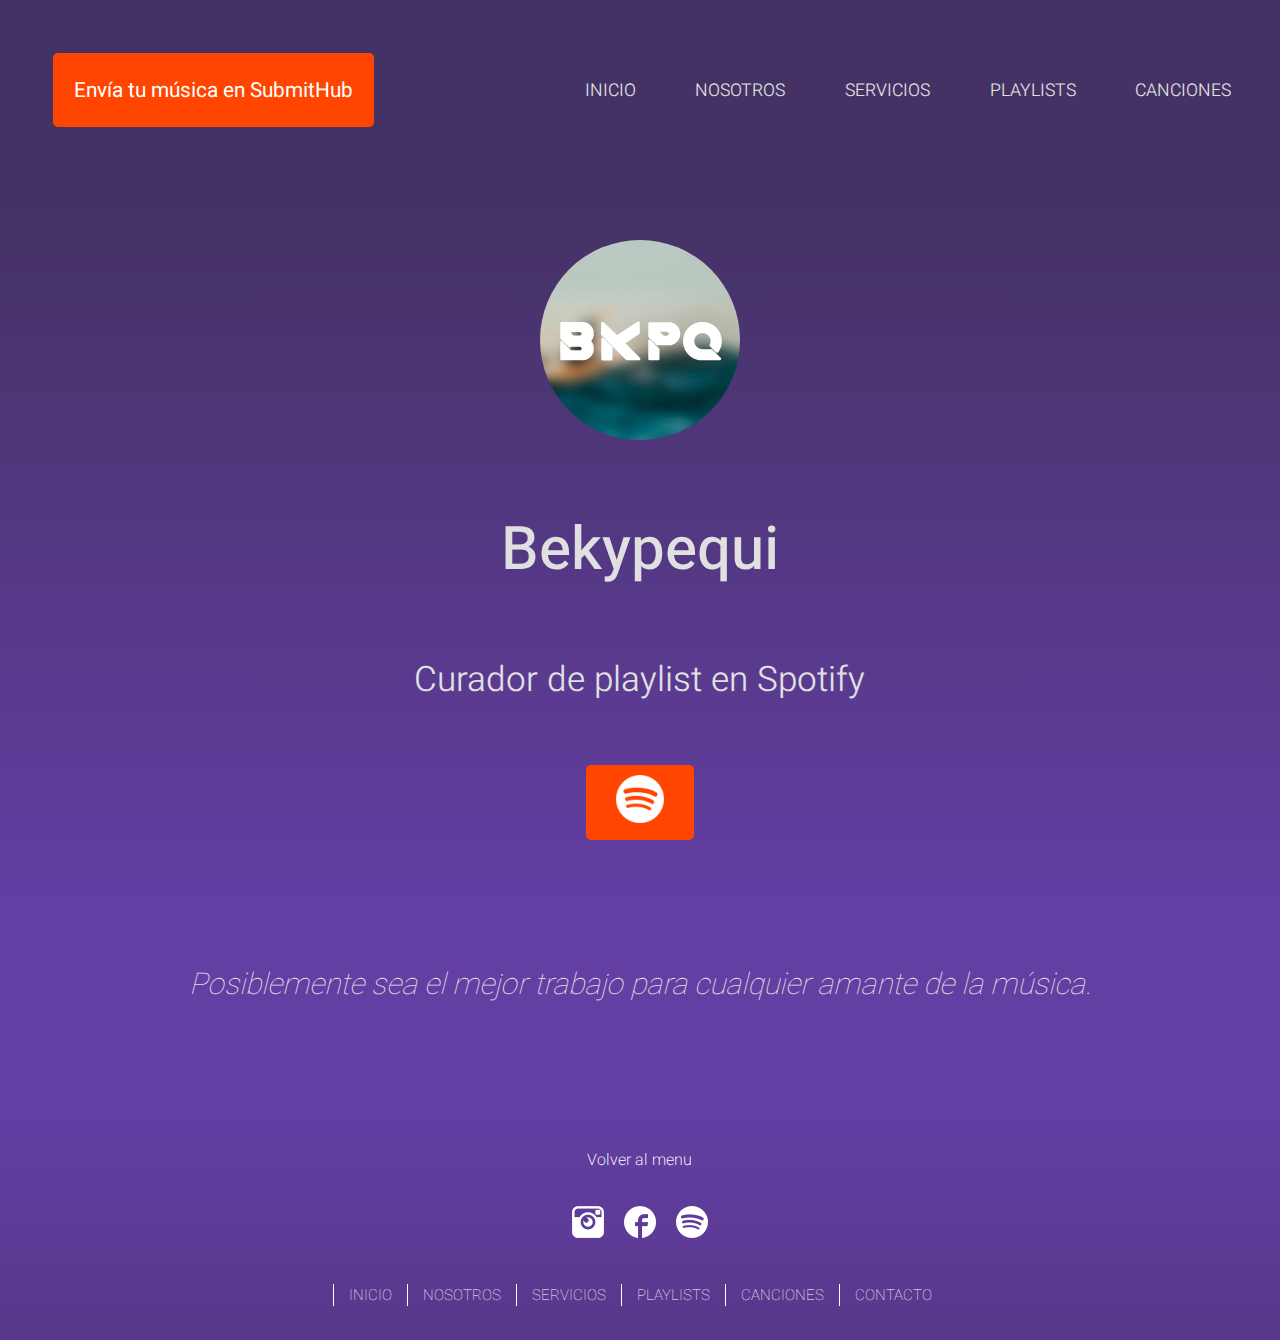
==== index.html @ dc3b4a1e "primer-respositorio" ====
<!DOCTYPE html>
<html lang="es">
<head>
    <meta charset="UTF-8">
    <meta http-equiv="X-UA-Compatible" content="IE=edge">
    <meta name="viewport" content="width=device-width, initial-scale=1.0">
    <title>Inicio</title>
    <link rel="shortcut icon" href="recursos/favicon.ico" type="image/x-icon">
    <link rel="icon" href="recursos/favicon.ico" type="image/x-icon">
    <link rel="stylesheet" href="css/style.css">
</head>
<body>
    <div class="enviar">
        <a href="https://www.submithub.com/to/bekypequi" target="_blank" title="Send music">Envía tu música en SubmitHub               
        </a>
    </div>
    <nav class="navegador" id="indexRetorno">
        <ul>
            <li><a href="index.html">INICIO</a></li>
            <li><a href="pages/nosotros.html">NOSOTROS</a></li>
            <li><a href="pages/servicios.html">SERVICIOS</a></li>
            <li><a href="pages/playlists.html">PLAYLISTS</a></li>
            <li><a href="pages/canciones.html">CANCIONES</a></li>                               
            <li><a href="pages/contacto.html">CONTACTO</a></li>
        </ul>
    </nav>
    <header class="header" >
                   
                  
            <a href="index.html"><img class="logo-bekypequi" src="../recursos/fotoperfil_face_bkpq.jpg" width="200" height="200" alt="Logo de BKPQ"></a>
            
            <h1>Bekypequi</h1>

            <div class="subtitulo-logo-spotify">
                <h2 class="subtitulo">Curador de playlist en Spotify</h2>
            </div> 
            <a class="logo-spotify" href="https://open.spotify.com/ user/bekypequi">
                <img src="recursos/spotify-48.ico" alt="Logo Spotify">
            </a>                                  
       
    </header>
    <main class="main-inicio">
        <p>Posiblemente sea el mejor trabajo para cualquier amante de la música.</p>
        
    </main> 
    <footer class="footer">
        <h4 class="volver-arriba">
            <a href="#indexRetorno">Volver al menu</a>
        </h4>
        
        <div class="redes-footer">
            <a href="https://www.instagram.com/bekypequi/" target="_blank">
                <img src="recursos/instagram-6-32.ico" alt="Logo de instagram"></a>

            <a href="https://www.facebook.com/bekypequi/" target="_blank">
                <img src="recursos/facebook-7-32.ico" alt="Logo de facebook"></a>

            <a href="https://open.spotify.com/user/bekypequi">
                <img src="recursos/spotify-32.ico" alt="Logo Spotify">
            </a>
        </div>
              
        <nav class="navegador-footer">            
            <span><a href="index.html">INICIO</a></span>
            <span><a href="pages/nosotros.html">NOSOTROS</a></span>
            <span><a href="pages/servicios.html">SERVICIOS</a></span>
            <span><a href="pages/playlists.html">PLAYLISTS</a></span>
            <span><a href="pages/canciones.html">CANCIONES</a></span>                             
            <span><a href="pages/contacto.html">CONTACTO</a></span>       
        </nav>    
    </footer>
    
</body>
</html>
---- css/style.css ----
@import url('https://fonts.googleapis.com/css2?family=Heebo:wght@300;500;900&family=Roboto:ital,wght@0,300;0,700;0,900;1,100&display=swap');

* {
    margin: 0;
    padding: 0;
    box-sizing: border-box;
    color: rgb(224, 224, 224);
    list-style-type: none;
    font-family:'Heebo', 'Roboto', sans-serif;
    text-decoration: none;   
}



.logo-bekypequi {
    border-radius: 50%;
    transition: all 0.3s ease;              
}

.logo-bekypequi:hover {
    width: 210px;
    height: 210px;
}

.enviar {
    background-color: #443264;
    grid-area: enviar;
    display: flex;
    flex-wrap: nowrap;
    justify-content:center;
    align-items: center;
}

.enviar a {
    padding: 5%;
    color: white;
    font-size: 1.3rem;
    background-color: orangered;
    border-radius: 5px;
    transition: all 0.3s ease;  
}

.enviar a:hover {
    padding: 6%;
    font-size: 1.4rem;
    color: white;
    background-color: #673ab7;
    box-shadow: 1px 4px 39px -4px rgba(0,0,0,0.67);
    -webkit-box-shadow: 1px 4px 39px -4px rgba(0,0,0,0.67);
    -moz-box-shadow: 1px 4px 39px -4px rgba(0,0,0,0.67);    
}















/*###### DESKTOP 1246PX ###########*/


@media (min-width: 1246px) {
    body {
        background-color: #633ea3;    
        display: grid;
        grid-template-areas:
        "enviar navegador navegador" 
        "header header header"
        "main main main" 
        "footer footer footer";
        grid-template-columns: 1fr 1fr 1fr;
        grid-template-rows: 20vh 80vh auto 25vh;
    }

    .navegador {
        background-color: #443264;
        grid-area: navegador;
        display: flex;
        align-items: center;
        justify-content: center;  
    }

    .navegador ul {
        display: flex;
        flex-wrap: nowrap;
        justify-content: space-evenly; 
        width: 70%;   
    }

    .navegador ul li {
        margin: 5%;   
    }
    
    .navegador ul li a {
        font-weight: 300;
        font-size: 1.1rem;
        transition: all 0.3s ease;            
    }

    .navegador ul li a:hover { 
        padding: 13px;
        border-radius: 5px;
        background-color: #613da0;
        text-shadow: none; 
        box-shadow: 1px 4px 39px -4px rgba(0,0,0,0.67);
        -webkit-box-shadow: 1px 4px 39px -4px rgba(0,0,0,0.67);
        -moz-box-shadow: 1px 4px 39px -4px rgba(0,0,0,0.67);
    }

    /************* HEADER **************/


    header { 
        background-image: linear-gradient(to bottom, #443264 3%, #633ea3 100%); 
        grid-area: header;
        display: flex;
        flex-direction: column;
        flex-wrap: wrap;
        align-items: center;
        justify-content: space-evenly;    
    }


    h1 {
        font-weight: 500;
        font-size:60px;     
    }

    h2 {
        font-weight: 300;
        font-size: 35px;       
    }

    .logo-bekypequi {
        border-radius: 50%;
        transition: all 0.3s ease;              
    }

    .logo-bekypequi:hover {
        width: 210px;
        height: 210px;
    }

    .logo-spotify {
        background-color: orangered;
        padding: 10px 30px;
        border-radius: 5px;
        transition: all 0.3s ease; 
    }

    .logo-spotify:hover {
        background-color: #673ab7;
        padding: 15px 35px;
        box-shadow: 1px 4px 39px -4px rgba(0,0,0,0.67);
        -webkit-box-shadow: 1px 4px 39px -4px rgba(0,0,0,0.67);
        -moz-box-shadow: 1px 4px 39px -4px rgba(0,0,0,0.67); 
    }




/********** MAIN **********/

    main {
        grid-area: main;
    }

    .main-inicio {
        margin-top: 7vh;
        margin-bottom:12vh;
    }

    .main-inicio P {
        font-style: italic;
        font-weight: 100;
        font-size: 30px;
        text-align: center;
    }

    .main-nosotros {
        border: solid 1px;
        border-radius: 15px;
        border-color: rgb(58, 57, 57);
        margin: 5% 10%;
        box-shadow: 1px 4px 39px -4px rgba(0,0,0,0.67);
        -webkit-box-shadow: 1px 4px 39px -4px rgba(0,0,0,0.67);
        -moz-box-shadow: 1px 4px 39px -4px rgba(0,0,0,0.67);
    }

    .main-nosotros h2{
        text-align: center;
        font-size: 40Px;
        padding-top: 30px;
        font-weight: 400;    
    }

    .main-servicios {
        display: grid;
        grid-template-areas: 
        "titulo-promocion texto-promocion"
        "imagen-promocion texto-promocion"
        "enviar-dos enviar-dos"
        "texto-curador titulo-curador"
        "texto-curador imagen-curador";
        grid-template-columns: 1fr 1fr;
        grid-template-rows: 50vh 50vh 20vh 55vh 50vh;
        margin-left: 5%;
        margin-right: 5%;
             
    }

    .titulo-servicios {
        grid-area: titulo-servicios;
        text-align: center;
    }

    .titulo-promocion {
        font-size:80px;
        grid-area: titulo-promocion;
        display: flex;
        flex-direction: column;
        justify-content: flex-end;
        
           
    }


    .texto-promocion {
        display: flex;
        flex-direction: column;
        justify-content:flex-end;
        font-weight: 400;
        font-size: 23px;
        text-align: justify;
        letter-spacing:1.5px; 
        line-height: 37px;
        padding-left: 20px;
        color: rgb(224, 224, 224);
        grid-area: texto-promocion;
        
    }

    .imagen-promocion {
        grid-area: imagen-promocion;
        display: flex;
    }

    .imagen-promocion img {
        width: 100%;
        
    }

    .enviar-dos {
        grid-area: enviar-dos;
        background-color: #633ea3;
        display: flex;
        flex-wrap: nowrap;
        justify-content:center;
        align-items: flex-end;
    }

    .enviar-dos a {
        padding: 2%;
        color: white;
        font-size: 1.3rem;
        background-color: orangered;
        border-radius: 5px;
        transition: all 0.3s ease; 
    }

    .enviar-dos a:hover {
        padding: 2.5%;
        font-size: 1.4rem;
        color: white;
        background-color: #673ab7;
        box-shadow: 1px 4px 39px -4px rgba(0,0,0,0.67);
        -webkit-box-shadow: 1px 4px 39px -4px rgba(0,0,0,0.67);
        -moz-box-shadow: 1px 4px 39px -4px rgba(0,0,0,0.67);  
    }

    .titulo-curador {
        font-size: 80px;
        grid-area: titulo-curador;
        display: flex;
        justify-content: space-evenly;
        align-items:flex-end;
        
    }

   .imagen-curador {
        grid-area: imagen-curador;
        width: 100%;
    }

    .texto-curador {
        font-weight: 400;
        font-size: 23px;
        text-align: justify;
        letter-spacing:1.5px; 
        line-height: 37px;
        padding-right: 20px;
        color: rgb(224, 224, 224);
        grid-area: texto-curador;
        display: flex;
        flex-direction: column;
        justify-content: flex-end;
    }

    .main-playlist {
        background-image: linear-gradient(rgba(0, 0, 0, 0.651), rgba(0, 0, 0, 0.582)), url(../recursos/pexels-dids-1644616.jpg);
        background-position: center;
        background-repeat: no-repeat; 
        background-size: 70%;
        background-attachment: fixed;
        margin-bottom: 7%;
    }

    .main-playlist h2{
        text-align: center;
        font-size: 40Px;
        padding-top: 30px; 
    }

    .main-canciones {
        display: flex;
        flex-direction: column;
        justify-content: space-evenly;
        align-items: center;
        margin-bottom: 7%;
    }

    .main-canciones h2 {
        text-align: center;
        font-size: 40Px;
        padding-top: 30px;
    }

    .main-contacto h2 {
        font-size: 40Px;
        padding-top: 30px;
        padding-bottom: 30px;
        text-align: center;
    }

    .main-contacto form {
        display: flex;
        flex-direction: column;
        justify-content:space-between ;
        align-items: center;
    }

    .contenedor-playlist {
        display: flex;
        flex-direction: column;
        justify-content: space-evenly;   
    }


    .caja-playlist {
        height: 100vh;
        margin-left: 20%;
        margin-right: 20%;
        margin-top: 5%;
        margin-bottom: 3%;
        border-radius: 10px;
        display: flex;
        flex-direction: column;
        align-items: center;
        justify-content: space-between;       
    }

    .caja-playlist iframe {
        height: 80vh;
        width: 100%;
    }

    .caja-playlist h3 {
        margin-top: 3%;
        font-weight: 400;
        font-size: 40px;
    }

    .caja-playlist h3 a {
        color: white;
    }


    .caja-canciones {
        padding: 30px;
        
        display: grid;
        grid-template-columns: repeat(4, 1fr);
        grid-template-rows: repeat(6, 1fr);
        grid-column-gap: 40px;
        grid-row-gap: 40px;   
    }

    .caja-canciones iframe {
        width: 100%;
        height: 45vh;
        border-radius: 12px;
    }

    .indice-playlist ul li a {
        color: white;
        font-size: 20px;
        font-weight: 400;
        border-radius: 30px;
        padding: 3% 6%; 
        border-style: solid;
        border-width: 1Px;
        transition: all 0.5s ease;          
    }

    .indice-playlist ul li a:hover {
        background-color: rgb(23, 139, 23);
        border-color: white; 
        text-shadow: 3px 3px 3px black;
        padding:4% 7%;   
    }


    .indice-playlist ul li { 
        display: flex;
        justify-content: space-evenly;
        margin-top: 70px;
        margin-bottom: 0px;
    }

    .indice-playlist ul {
        display: grid; 
        grid-template-columns: repeat(3, 20%);
        justify-content: center;
        grid-column-gap: 30px;
    }


    .texto-canciones {
        font-style: italic;
        font-weight: 100;
        font-size: 35px;
        margin: 20px;
        margin-top: 10px;
        padding: 2%;
    }



    /************* FOOTER *****************/

    /* ETIQUETAS*/

    footer {
        background-image: linear-gradient(to top, #57388b, #633ea3);   
        display: flex;
        flex-direction: column;
        flex-wrap: wrap;
        align-items: center;
        justify-content: space-evenly;      
        padding-top: 10px;
        padding-bottom: 10px;
        grid-area: footer;      
    }


    /* CLASES */

    .volver-arriba a {
        color: white;
        font-weight: 200;
    }

    .volver-arriba a:hover {
        color: black; 
    }

    .redes-footer {
        display: flex;
        justify-content: space-evenly;
    }

    .redes-footer a {
        margin: 10px;
    }

    .navegador-footer {
        display: flex;
        flex-wrap: nowrap;
        justify-content:center;
        margin-top: 5px;  
    }

    .navegador-footer span a {
        color: white;
        font-weight: 100;
        font-size: 15px;
        border-left: 1px solid white;
        padding-left: 15px;
        padding-right: 15px;
        transition: all 0.5s ease;  
    }

    .navegador-footer span a:hover {
        padding: 15px;
    }


}





    /*############### DESKTOP 1024 ##################*/

@media (min-width: 1024px) and (max-width: 1245px) {
    body {
        background-color: #633ea3;    
        display: grid;
        grid-template-areas:
        "enviar navegador navegador" 
        "header header header"
        "main main main" 
        "footer footer footer";
        grid-template-columns: 1fr 1fr 1fr;
        grid-template-rows: 20vh 80vh auto 25vh;
    }
    
    .navegador {
        background-color: #443264;
        grid-area: navegador;
        display: flex;
        align-items: center;
        justify-content: center;  
    }

    .navegador ul {
        display: flex;
        flex-wrap: nowrap;
        justify-content: space-evenly; 
        width: 70%;   
    }

    .navegador ul li {
        margin: 3%;   
    }
    
    .navegador ul li a {
        font-weight: 300;
        font-size: 1.1rem;
        transition: all 0.3s ease;            
    }

    .navegador ul li a:hover { 
        padding: 13px;
        border-radius: 5px;
        background-color: #613da0;
        text-shadow: none; 
        box-shadow: 1px 4px 39px -4px rgba(0,0,0,0.67);
        -webkit-box-shadow: 1px 4px 39px -4px rgba(0,0,0,0.67);
        -moz-box-shadow: 1px 4px 39px -4px rgba(0,0,0,0.67);
    }


/************* HEADER **************/


    header { 
        background-image: linear-gradient(to bottom, #443264 3%, #633ea3 100%); 
        grid-area: header;
        display: flex;
        flex-direction: column;
        flex-wrap: wrap;
        align-items: center;
        justify-content: space-evenly;    
    }


    h1 {
        font-weight: 500;
        font-size:60px;     
    }

    h2 {
        font-weight: 300;
        font-size: 35px;       
    }

    .logo-bekypequi {
        border-radius: 50%;
        transition: all 0.3s ease;              
    }

    .logo-bekypequi:hover {
        width: 210px;
        height: 210px;
    }

    .logo-spotify {
        background-color: orangered;
        padding: 10px 30px;
        border-radius: 5px;
        transition: all 0.3s ease; 
    }

    .logo-spotify:hover {
        background-color: #673ab7;
        padding: 15px 35px;
        box-shadow: 1px 4px 39px -4px rgba(0,0,0,0.67);
        -webkit-box-shadow: 1px 4px 39px -4px rgba(0,0,0,0.67);
        -moz-box-shadow: 1px 4px 39px -4px rgba(0,0,0,0.67); 
    }




/********** MAIN **********/

    main {
        grid-area: main;
    }

    .main-inicio {
        margin-top: 7vh;
        margin-bottom:12vh;
    }

    .main-inicio P {
        font-style: italic;
        font-weight: 100;
        font-size: 30px;
        text-align: center;
    }

    .main-nosotros {
        border: solid 1px;
        border-radius: 15px;
        border-color: rgb(58, 57, 57);
        margin: 5% 10%;
        box-shadow: 1px 4px 39px -4px rgba(0,0,0,0.67);
        -webkit-box-shadow: 1px 4px 39px -4px rgba(0,0,0,0.67);
        -moz-box-shadow: 1px 4px 39px -4px rgba(0,0,0,0.67);
    }

    .main-nosotros h2{
        text-align: center;
        font-size: 40Px;
        padding-top: 30px;
        font-weight: 400;    
    }

    .main-servicios {
        display: grid;
        grid-template-areas: 
        "titulo-promocion texto-promocion"
        "imagen-promocion texto-promocion"
        "enviar-dos enviar-dos"
        "texto-curador titulo-curador"
        "texto-curador imagen-curador";
        grid-template-columns: 1fr 1fr;
        grid-template-rows: 30vh 40vh 20vh 40vh 40vh;
        margin: 5% 5%;        
    }

    .titulo-servicios {
        grid-area: titulo-servicios;
        text-align: center;
    }

    .titulo-promocion {
        font-size:60px;
        letter-spacing:5px;
        grid-area: titulo-promocion;
        display: flex;
        flex-direction: column;
        justify-content: flex-end;
        
           
    }


    .texto-promocion {
        display: flex;
        flex-direction: column;
        justify-content:flex-end;
        font-weight: 400;
        font-size: 18px;
        text-align: justify;
        letter-spacing:1px; 
        line-height: 30px;
        padding-left: 20px;
        color: rgb(224, 224, 224);
        grid-area: texto-promocion;
        
    }

    .imagen-promocion {
        grid-area: imagen-promocion;
        display: flex;
    }

    .imagen-promocion img {
        width: 100%;
        
    }

    .enviar-dos {
        grid-area: enviar-dos;
        background-color: #633ea3;
        display: flex;
        flex-wrap: nowrap;
        justify-content:center;
        align-items: center;
    }

    .enviar-dos a {
        padding: 3%;
        color: white;
        font-size: 1.3rem;
        background-color: orangered;
        border-radius: 5px;
        transition: all 0.3s ease; 
    }

    .enviar-dos a:hover {
        padding: 4%;
        font-size: 1.4rem;
        color: white;
        background-color: #673ab7;
        box-shadow: 1px 4px 39px -4px rgba(0,0,0,0.67);
        -webkit-box-shadow: 1px 4px 39px -4px rgba(0,0,0,0.67);
        -moz-box-shadow: 1px 4px 39px -4px rgba(0,0,0,0.67);  
    }

    .titulo-curador {
        font-size: 60px;
        grid-area: titulo-curador;
        display: flex;
        justify-content: space-evenly;
        align-items:flex-end;
        
    }

   .imagen-curador {
        grid-area: imagen-curador;
        width: 100%;
    }

    .texto-curador {
        font-weight: 400;
        font-size: 18px;
        text-align: justify;
        letter-spacing:1px; 
        line-height: 30px;
        padding-right: 20px;
        color: rgb(224, 224, 224);
        grid-area: texto-curador;
        display: flex;
        flex-direction: column;
        justify-content: flex-end;
    }

    .main-playlist {
        background-image: linear-gradient(rgba(0, 0, 0, 0.651), rgba(0, 0, 0, 0.582)), url(../recursos/pexels-dids-1644616.jpg);
        background-position: center;
        background-repeat: no-repeat; 
        background-size: 70%;
        background-attachment: fixed;
        margin-bottom: 7%;
    }

    .main-playlist h2{
        text-align: center;
        font-size: 40Px;
        padding-top: 30px; 
    }

    .main-canciones {
        display: flex;
        flex-direction: column;
        justify-content: space-evenly;
        align-items: center;
        margin-bottom: 7%;
    }

    .main-canciones h2 {
        text-align: center;
        font-size: 40Px;
        padding-top: 30px;
    }

    .main-contacto h2 {
        font-size: 40Px;
        padding-top: 30px;
        padding-bottom: 30px;
        text-align: center;
    }

    .main-contacto form {
        display: flex;
        flex-direction: column;
        justify-content:space-between ;
        align-items: center;
    }

    .contenedor-playlist {
        display: flex;
        flex-direction: column;
        justify-content: space-evenly;   
    }


    .caja-playlist {
        height: 100vh;
        margin-left: 20%;
        margin-right: 20%;
        margin-top: 5%;
        margin-bottom: 3%;
        border-radius: 10px;
        display: flex;
        flex-direction: column;
        align-items: center;
        justify-content: space-between;       
    }

    .caja-playlist iframe {
        height: 80vh;
        width: 100%;
    }

    .caja-playlist h3 {
        margin-top: 3%;
        font-weight: 400;
        font-size: 40px;
    }

    .caja-playlist h3 a {
        color: white;
    }


    .caja-canciones {
        padding: 30px;
        
        display: grid;
        grid-template-columns: repeat(4, 1fr);
        grid-template-rows: repeat(6, 1fr);
        grid-column-gap: 40px;
        grid-row-gap: 40px;   
    }

    .caja-canciones iframe {
        width: 100%;
        height: 45vh;
        border-radius: 12px;
    }

    .indice-playlist ul li a {
        color: white;
        font-size: 20px;
        font-weight: 400;
        border-radius: 30px;
        padding: 3% 6%; 
        border-style: solid;
        border-width: 1Px;
        transition: all 0.5s ease;          
    }

    .indice-playlist ul li a:hover {
        background-color: rgb(23, 139, 23);
        border-color: white; 
        text-shadow: 3px 3px 3px black;
        padding:4% 7%;   
    }


    .indice-playlist ul li { 
        display: flex;
        justify-content: space-evenly;
        margin-top: 70px;
        margin-bottom: 0px;
    }

    .indice-playlist ul {
        display: grid; 
        grid-template-columns: repeat(3, 20%);
        justify-content: center;
        grid-column-gap: 30px;
    }


    .texto-canciones {
        font-style: italic;
        font-weight: 100;
        font-size: 35px;
        margin: 20px;
        margin-top: 10px;
        padding: 2%;
    }



    /************* FOOTER *****************/

    /* ETIQUETAS*/

    footer {
        background-image: linear-gradient(to top, #57388b, #633ea3);   
        display: flex;
        flex-direction: column;
        flex-wrap: wrap;
        align-items: center;
        justify-content: space-evenly;      
        padding-top: 10px;
        padding-bottom: 10px;
        grid-area: footer;      
    }


    /* CLASES */

    .volver-arriba a {
        color: white;
        font-weight: 200;
    }

    .volver-arriba a:hover {
        color: black; 
    }

    .redes-footer {
        display: flex;
        justify-content: space-evenly;
    }

    .redes-footer a {
        margin: 10px;
    }

    .navegador-footer {
        display: flex;
        flex-wrap: nowrap;
        justify-content:center;
        margin-top: 5px;  
    }

    .navegador-footer span a {
        color: white;
        font-weight: 100;
        font-size: 15px;
        border-left: 1px solid white;
        padding-left: 15px;
        padding-right: 15px;
        transition: all 0.5s ease;  
    }

    .navegador-footer span a:hover {
        padding: 15px;
    }
}    










/*############# TABLET 768 / 1023  ##################*/

@media (min-width: 768px) and (max-width: 1023px) {
    body {    
        background-color: #633ea3;
        display: grid;
        grid-template-areas:
        "navegador"
        "enviar" 
        "header"
        "main" 
        "footer";
        grid-template-columns: 1fr;
        grid-template-rows: 15vh 15vh 70vh auto 25vh; 
    }

    

    .enviar a {
        padding: 20px;
        color: white;
        font-size: 1.4rem;
        background-color: orangered;
        border-radius: 5px;
        transition: all 0.3s ease;  
    }

    .enviar a:hover {
        padding: 27px;
        font-size: 1.5rem;
        color: white;
        background-color: #673ab7;
        box-shadow: 1px 4px 39px -4px rgba(0,0,0,0.67);
        -webkit-box-shadow: 1px 4px 39px -4px rgba(0,0,0,0.67);
        -moz-box-shadow: 1px 4px 39px -4px rgba(0,0,0,0.67);    
    }
 
    .navegador {
        background-color: #443264;
        grid-area: navegador;
        display: flex;
        align-items: center;
        justify-content: center;    
    }

    .navegador ul {
        display: flex;
        flex-wrap: nowrap;
        justify-content: space-evenly;    
    }

    .navegador ul li {
        margin: 4%;   
    }
    
    .navegador ul li a {
        font-weight: 300;
        font-size: 1.1rem;
        transition: all 0.3s ease;            
    }

    .navegador ul li a:hover { 
        padding: 13px;
        border-radius: 5px;
        background-color: #673ab7;
        text-shadow: none; 
        box-shadow: 1px 4px 39px -4px rgba(0,0,0,0.67);
        -webkit-box-shadow: 1px 4px 39px -4px rgba(0,0,0,0.67);
        -moz-box-shadow: 1px 4px 39px -4px rgba(0,0,0,0.67);
    }


/************* HEADER **************/

    header { 
        background-image: linear-gradient(to bottom, #443264 5%, #633ea3 100%);
        grid-area: header;
        display: flex;
        flex-direction: column;
        flex-wrap: wrap;
        align-items: center;
        justify-content: space-evenly;    
    }

    h1 {
        font-weight: 500;
        font-size:60px;     
    }

    h2 {
        font-weight: 300;
        font-size: 35px;       
    }

    

    .logo-spotify {
        background-color: orangered;
        padding: 10px 30px;
        border-radius: 5px;
        transition: all 0.3s ease; 
    }

    .logo-spotify:hover {
        background-color: #673ab7;
        padding: 15px 35px;
        box-shadow: 1px 4px 39px -4px rgba(0,0,0,0.67);
        -webkit-box-shadow: 1px 4px 39px -4px rgba(0,0,0,0.67);
        -moz-box-shadow: 1px 4px 39px -4px rgba(0,0,0,0.67); 
    }


/********** MAIN **********/

    main {
        grid-area: main;
    }

    .main-inicio {
        margin-top: 7vh;
        margin-bottom:12vh;
    }

    .main-inicio P {
        font-style: italic;
        font-weight: 100;
        font-size: 22px;
        text-align: center;
    }

    .main-nosotros {
        border: solid 1px;
        border-radius: 15px;
        border-color: rgb(224, 224, 224);
        margin: 7% 7%;
        box-shadow: 1px 4px 39px -4px rgba(0,0,0,0.67);
        -webkit-box-shadow: 1px 4px 39px -4px rgba(0,0,0,0.67);
        -moz-box-shadow: 1px 4px 39px -4px rgba(0,0,0,0.67);
    }

    .main-nosotros h2{
        text-align: center;
        font-size: 40Px;
        padding-top: 30px;
        font-weight: 400;     
    }

    .main-servicios {
        border: solid 2px;
        border-radius: 15px;
        border-color: rgb(224, 224, 224);
        margin: 7% 7%;
        box-shadow: 1px 4px 39px -4px rgba(0,0,0,0.67);
        -webkit-box-shadow: 1px 4px 39px -4px rgba(0,0,0,0.67);
        -moz-box-shadow: 1px 4px 39px -4px rgba(0,0,0,0.67);
    }

    .main-servicios H2 {
        text-align: center;
        font-size: 40Px;
        padding-top: 15vh;
        font-weight: 400;       
    }

    .main-playlist {
        background-image: linear-gradient(rgba(0, 0, 0, 0.651), rgba(0, 0, 0, 0.582)), url(../recursos/pexels-dids-1644616.jpg);
        background-position: center;
        background-repeat: no-repeat; 
        background-size: 70%;
        background-attachment: fixed;
    }

    .main-playlist h2{
        text-align: center;
        font-size: 40Px;
        padding-top: 30px; 
    }

    .main-canciones {
        display: flex;
        justify-content: space-evenly;
        flex-direction: column;
        align-items: center;
    }

    .main-canciones h2 {
        text-align: center;
        font-size: 30Px;
        padding-top: 30px;
    }

    .main-contacto h2 {
        font-size: 40Px;
        padding-top: 30px;
        padding-bottom: 30px;
        text-align: center;
    }

    .main-contacto form {
        display: flex;
        flex-direction: column;
        justify-content:space-between ;
        align-items: center;
    }
    

    .contenedor-playlist {
        display: flex;
        flex-direction: column;
        justify-content: space-evenly;   
    }

    .caja-playlist {
        height: 100vh;
        margin-left: 20%;
        margin-right: 20%;
        margin-top: 5%;
        margin-bottom: 3%;
        border-radius: 10px;
        display: flex;
        flex-direction: column;
        align-items: center;
        justify-content: space-between;           
    }

    .caja-playlist iframe {
        height: 80vh;
        width: 100%;
    }

    .caja-playlist h3 {
        margin-top: 3%;
        font-weight: 400;
        font-size: 40px;
    }

    .caja-playlist h3 a {
        color: white;
    }

    .caja-texto {       
        font-weight: 400;
        font-size: 20px;
        text-align: center;
        letter-spacing:3px; 
        line-height: 50px;
        padding: 25px 50px;
        display: flex; 
        flex-direction: column;
        justify-content:space-between    
    }

    .caja-texto p {
        margin: 10px;
        color: rgb(211, 211, 211);
    }


    .caja-canciones {
        padding: 30px;       
        display: grid;
        grid-template-columns: repeat(3, 1fr);
        grid-template-rows: repeat(8, 1fr);
        grid-column-gap: 40px;
        grid-row-gap: 40px;       
    }

    .caja-canciones iframe {
        width: 100%;
        height: 45vh;
        border-radius: 12px;
    }

    .indice-playlist ul li a {
        color: white;
        font-size: 1.1rem;
        font-weight: 400;
        border-radius: 30px;
        padding: 3% 6%; 
        border-style: solid;
        border-width: 1Px;
        transition: all 0.5s ease;          
    }

    .indice-playlist ul li a:hover {
        background-color: rgb(23, 139, 23);
        border-color: white; 
        text-shadow: 3px 3px 3px black;
        padding:4% 7%;   
    }


    .indice-playlist ul li { 
        display: flex;
        justify-content: space-evenly;
        margin-top: 70px;
        margin-bottom: 0px;
    }

    .indice-playlist ul {
        display: grid; 
        grid-template-columns: repeat(2, 25%);
        justify-content: center;
        grid-column-gap: 30px;
    }


    .texto-canciones {
        font-style: italic;
        font-weight: 100;
        font-size: 25px;
        margin: 20px;
        margin-top: 0px;
        padding: 2%;
    }


    /************* FOOTER *****************/

    /* ETIQUETAS*/

    footer { 
        background-image: linear-gradient(to top, #57388b, #633ea3);  
        display: flex;
        flex-direction: column;
        flex-wrap: wrap;
        align-items: center;
        justify-content: space-evenly;      
        background-color: #673ab7;
        padding-top: 10px;
        padding-bottom: 10px;
        grid-area: footer;       
    }


    /* CLASES */

    .volver-arriba a {
        color: white;
        font-weight: 200;
    }

    .volver-arriba a:hover {
        color: black; 
    }

    .redes-footer {
        display: flex;
        justify-content: space-evenly;
    }

    .redes-footer a {
        margin: 10px;
    }

    .navegador-footer {
        display: flex;
        flex-wrap: nowrap;
        justify-content:center;
        margin-top: 5px;        
    }

    .navegador-footer span a {
        color: white;
        font-weight: 100;
        font-size: 15px;
        border-left: 1px solid white;
        padding-left: 15px;
        padding-right: 15px;
        transition: all 0.5s ease;  
    }

    .navegador-footer span a:hover {
        padding: 15px;
    }
}








/*####################### TABLET 481 / 767 #######################*/

@media (min-width: 481px) and (max-width: 767px) {
    body {    
        background-color: #633ea3; 
        display: grid;
        grid-template-areas:
        "navegador enviar"
        "header header" 
        "main main" 
        "footer footer";
        grid-template-columns: 1fr 2fr;
        grid-template-rows:  30vh 70vh  auto 25vh; 
    }

   
 
    .navegador {
        background-color: #443264;
        grid-area: navegador;
        display: flex;
        align-items: center;
        justify-content: center;    
    }

    .navegador ul {
        display: flex;
        flex-direction: column;
        flex-wrap: nowrap;
        justify-content: space-evenly;    
    }

    .navegador ul li {
        margin: 2%;   
    }
    
    .navegador ul li a {
        font-weight: 300;
        font-size: 1rem;
        transition: all 0.3s ease;            
    }

    .navegador ul li a:hover { 
        padding: 5px;
        border-radius: 5px;
        background-color: #673ab7;
        text-shadow: none; 
        box-shadow: 1px 4px 39px -4px rgba(0,0,0,0.67);
        -webkit-box-shadow: 1px 4px 39px -4px rgba(0,0,0,0.67);
        -moz-box-shadow: 1px 4px 39px -4px rgba(0,0,0,0.67);
    }


/************* HEADER **************/

    header {
        background-image: linear-gradient(to bottom, #443264 5%, #633ea3 100%);  
        grid-area: header;
        display: flex;
        flex-direction: column;
        flex-wrap: wrap;
        align-items: center;
        justify-content: space-evenly;    
    }

    h1 {
        font-weight: 500;
        font-size:40px;     
    }

    h2 {
        font-weight: 300;
        font-size: 25px;       
    }

    .logo-bekypequi {
        border-radius: 50%;
        transition: all 0.3s ease;              
    }

    .logo-bekypequi:hover {
        width: 210px;
        height: 210px;
    }

    .logo-spotify {
        background-color: orangered;
        padding: 10px 30px;
        border-radius: 5px;
        transition: all 0.3s ease; 
    }

    .logo-spotify:hover {
        background-color: #673ab7;
        padding: 15px 35px;
        box-shadow: 1px 4px 39px -4px rgba(0,0,0,0.67);
        -webkit-box-shadow: 1px 4px 39px -4px rgba(0,0,0,0.67);
        -moz-box-shadow: 1px 4px 39px -4px rgba(0,0,0,0.67); 
    }


/********** MAIN **********/

    main {
        grid-area: main;
    }

    .main-inicio {
        margin-top: 7vh;
        margin-bottom:12vh;
    }

    .main-inicio P {
        font-style: italic;
        font-weight: 100;
        font-size: 22px;
        text-align: center;
    }

    .main-nosotros {
        border: solid 1px;
        border-radius: 15px;
        border-color: rgb(224, 224, 224);
        margin: 7% 7%;
        box-shadow: 1px 4px 39px -4px rgba(0,0,0,0.67);
        -webkit-box-shadow: 1px 4px 39px -4px rgba(0,0,0,0.67);
        -moz-box-shadow: 1px 4px 39px -4px rgba(0,0,0,0.67);
    }

    .main-nosotros h2{
        text-align: center;
        font-size: 25Px;
        padding-top: 30px;
        font-weight: 400;     
    }

    .main-servicios {
        border: solid 2px;
        border-radius: 15px;
        border-color: rgb(224, 224, 224);
        margin: 7% 7%;
        box-shadow: 1px 4px 39px -4px rgba(0,0,0,0.67);
        -webkit-box-shadow: 1px 4px 39px -4px rgba(0,0,0,0.67);
        -moz-box-shadow: 1px 4px 39px -4px rgba(0,0,0,0.67);
    }

    .main-servicios H2 {
        text-align: center;
        font-size: 25Px;
        padding-top: 15vh;
        font-weight: 400;       
    }

    .main-playlist {
        background-image: linear-gradient(rgba(0, 0, 0, 0.651), rgba(0, 0, 0, 0.582)), url(../recursos/pexels-dids-1644616.jpg);
        background-position: center;
        background-repeat: no-repeat; 
        background-size: 100%;
        background-attachment: fixed;
    }

    .main-playlist h2{
        text-align: center;
        font-size: 25Px;
        padding-top: 30px; 
    }

    .main-canciones {
        display: flex;
        justify-content: space-evenly;
        flex-direction: column;
        align-items: center;
    }

    .main-canciones h2 {
        text-align: center;
        font-size: 25Px;
        padding-top: 30px;
    }

    .main-contacto h2 {
        font-size: 25Px;
        padding-top: 30px;
        padding-bottom: 30px;
        text-align: center;
    }

    .main-contacto form {
        display: flex;
        flex-direction: column;
        justify-content:space-between ;
        align-items: center;
    }
    

    .contenedor-playlist {
        display: flex;
        flex-direction: column;
        justify-content: space-evenly;   
    }

    .caja-playlist {
        height: 100vh;
        margin-left: 20%;
        margin-right: 20%;
        margin-top: 5%;
        margin-bottom: 3%;
        border-radius: 10px;
        display: flex;
        flex-direction: column;
        align-items: center;
        justify-content: space-between;           
    }

    .caja-playlist iframe {
        height: 80vh;
        width: 100%;
    }

    .caja-playlist h3 {
        margin-top: 3%;
        font-weight: 400;
        font-size: 25px;
    }

    .caja-playlist h3 a {
        color: white;
    }

    .caja-texto {       
        font-weight: 400;
        font-size: 15px;
        text-align: center;
        letter-spacing:3px; 
        line-height: 25px;
        padding: 15px 15px;
        display: flex; 
        flex-direction: column;
        justify-content:space-between    
    }

    .caja-texto p {
        margin: 10px;
        color: rgb(211, 211, 211);
    }


    .caja-canciones {
        padding: 30px;       
        display: grid;
        grid-template-columns: repeat(2, 1fr);
        grid-template-rows: repeat(11, 1fr);
        grid-column-gap: 30px;
        grid-row-gap: 30px;       
    }

    .caja-canciones iframe {
        width: 100%;
        height: 80px;
        border-radius: 12px;
    }

    .indice-playlist ul li a {
        color: white;
        font-size: 1.1rem;
        font-weight: 400;
        border-radius: 30px;
        padding: 3% 6%; 
        border-style: solid;
        border-width: 1Px;
        transition: all 0.5s ease;          
    }

    .indice-playlist ul li a:hover {
        background-color: rgb(23, 139, 23);
        border-color: white; 
        text-shadow: 3px 3px 3px black;
        padding:4% 7%;   
    }


    .indice-playlist ul li { 
        display: flex;
        justify-content: space-evenly;
        margin-top: 20px;
        margin-bottom: 0px;
    }

    .indice-playlist ul {
        display: grid; 
        grid-template-columns: repeat(2, 40%);
        justify-content: center;
        grid-column-gap: 30px;
    }


    .texto-canciones {
        text-align: center;
        font-style: italic;
        font-weight: 100;
        font-size: 25px;
        margin: 20px;
        margin-top: 0px;
        padding: 2%;
    }


    /************* FOOTER *****************/

    /* ETIQUETAS*/

    footer {
        background-image: linear-gradient(to top, #57388b, #633ea3);    
        display: flex;
        flex-direction: column;
        flex-wrap: wrap;
        align-items: center;
        justify-content: space-evenly;      
        background-color: #673ab7;
        padding-top: 10px;
        padding-bottom: 10px;
        grid-area: footer;       
    }


    /* CLASES */

    .volver-arriba a {
        color: white;
        font-weight: 200;
        font-size: 13px;
    }

    .volver-arriba a:hover {
        color: black; 
    }

    .redes-footer {
        display: flex;
        justify-content: space-evenly;
    }

    .redes-footer a {
        margin: 10px;
    }

    .navegador-footer {
        display: flex;
        flex-wrap: nowrap;
        justify-content:center;
        margin-top: 5px;        
    }

    .navegador-footer span a {
        color: white;
        font-weight: 100;
        font-size: 10px;
        border-left: 1px solid white;
        padding-left: 10px;
        padding-right: 10px;
        transition: all 0.5s ease;  
    }

    .navegador-footer span a:hover {
        padding: 15px;
    }
}









/*############## SMARTPHONE 480 ####################*/
@media (max-width: 480px) {
    body {    
        background-color: #633ea3; 
        display: grid;
        grid-template-areas:
        "navegador enviar"
        "header header" 
        "main main" 
        "footer footer";
        grid-template-columns: 1fr 2fr;
        grid-template-rows:  25vh 60vh auto 25vh; 
    }

    .enviar {
        background-color: #443264;
        grid-area: enviar;
        display: flex;
        flex-wrap: nowrap;
        justify-content:center;
        align-items: center;        
    }

    .enviar a {
        padding: 15px;
        color: white;
        font-size: 1rem;
        background-color: orangered;
        border-radius: 5px;
        transition: all 0.3s ease;  
    }

    .enviar a:hover {
        padding: 20px;
        font-size: 1.3rem;
        color: white;
        background-color: #673ab7;
        box-shadow: 1px 4px 39px -4px rgba(0,0,0,0.67);
        -webkit-box-shadow: 1px 4px 39px -4px rgba(0,0,0,0.67);
        -moz-box-shadow: 1px 4px 39px -4px rgba(0,0,0,0.67);    
    }
 
    .navegador {
        background-color: #443264;
        grid-area: navegador;
        display: flex;
        align-items: center;
        justify-content: center;    
    }

    .navegador ul {
        display: flex;
        flex-direction: column;
        flex-wrap: nowrap;
        justify-content: space-evenly;    
    }

    .navegador ul li {
        margin: 2%;   
    }
    
    .navegador ul li a {
        font-weight: 300;
        font-size: 0.8rem;
        transition: all 0.3s ease;            
    }

    .navegador ul li a:hover { 
        padding: 5px;
        border-radius: 5px;
        background-color: #673ab7;
        text-shadow: none; 
        box-shadow: 1px 4px 39px -4px rgba(0,0,0,0.67);
        -webkit-box-shadow: 1px 4px 39px -4px rgba(0,0,0,0.67);
        -moz-box-shadow: 1px 4px 39px -4px rgba(0,0,0,0.67);
    }


/************* HEADER **************/

    header {
        background-image: linear-gradient(to bottom, #443264 5%, #633ea3 100%);  
        grid-area: header;
        display: flex;
        flex-direction: column;
        flex-wrap: wrap;
        align-items: center;
        justify-content: space-evenly;    
    }

    h1 {
        font-weight: 500;
        font-size:35px;     
    }

    h2 {
        font-weight: 300;
        font-size: 20px;
        text-align: center;       
    }

    .logo-bekypequi {
        border-radius: 50%;
        width: 150PX;
        height: 150PX; 
        transition: all 0.3s ease;              
    }

    .logo-bekypequi:hover {
        width: 160px;
        height: 160px;
    }

    .logo-spotify {
        background-color: orangered;
        padding: 10px 30px;
        border-radius: 5px;
        transition: all 0.3s ease; 
    }

    .logo-spotify:hover {
        background-color: #673ab7;
        padding: 15px 35px;
        box-shadow: 1px 4px 39px -4px rgba(0,0,0,0.67);
        -webkit-box-shadow: 1px 4px 39px -4px rgba(0,0,0,0.67);
        -moz-box-shadow: 1px 4px 39px -4px rgba(0,0,0,0.67); 
    }


/********** MAIN **********/

    main {
        grid-area: main;
    }

    .main-inicio {
        margin-top: 7vh;
        margin-bottom:12vh;
    }

    .main-inicio P {
        font-style: italic;
        font-weight: 100;
        font-size: 18px;
        text-align: center;
    }

    .main-nosotros {
        border: solid 1px;
        border-radius: 15px;
        border-color: rgb(224, 224, 224);
        margin: 3% 3%;
        box-shadow: 1px 4px 39px -4px rgba(0,0,0,0.67);
        -webkit-box-shadow: 1px 4px 39px -4px rgba(0,0,0,0.67);
        -moz-box-shadow: 1px 4px 39px -4px rgba(0,0,0,0.67);
    }

    .main-nosotros h2{
        text-align: center;
        font-size: 25Px;
        padding-top: 7vh;
        font-weight: 400;     
    }

    .main-servicios {
        border: solid 2px;
        border-radius: 15px;
        border-color: rgb(224, 224, 224);
        margin: 2% 3%;
        box-shadow: 1px 4px 39px -4px rgba(0,0,0,0.67);
        -webkit-box-shadow: 1px 4px 39px -4px rgba(0,0,0,0.67);
        -moz-box-shadow: 1px 4px 39px -4px rgba(0,0,0,0.67);
    }

    .main-servicios H2 {
        text-align: center;
        font-size: 25Px;
        padding-top: 7vh;
        font-weight: 400;       
    }

    .main-playlist h2{
        text-align: center;
        font-size: 25Px;
        padding-top: 7vh; 
    }

    .main-canciones {
        display: flex;
        justify-content: space-evenly;
        flex-direction: column;
        align-items: center;
    }

    .main-canciones h2 {
        text-align: center;
        font-size: 25Px;
        padding-top: 30px;
    }

    .main-contacto h2 {
        font-size: 25Px;
        padding-top: 30px;
        padding-bottom: 30px;
        text-align: center;
    }

    .main-contacto form {
        display: flex;
        flex-direction: column;
        justify-content:space-between ;
        align-items: center;
    }
    

    .contenedor-playlist {
        display: flex;
        flex-direction: column;
        justify-content: space-evenly;   
    }

    .caja-playlist {
        height: 100vh;
        margin-left: 10%;
        margin-right: 10%;
        margin-top: 5%;
        margin-bottom: 3%;
        border-radius: 10px;
        display: flex;
        flex-direction: column;
        align-items: center;           
    }

    .caja-playlist iframe {
        height: 80vh;
        width: 100%;
    }

    .caja-playlist h3 {
        margin-top: 3%;
        font-weight: 400;
        font-size: 18px;
    }

    .caja-playlist h3 a {
        color: white;
    }

    .caja-texto {       
        font-weight: 400;
        font-size: 12px;
        text-align: center;
        letter-spacing:3px; 
        line-height: 25px;
        padding: 10px 10px;
        display: flex; 
        flex-direction: column;
        justify-content:space-between    
    }

    .caja-texto p {
        margin: 10px;
        color: rgb(211, 211, 211);
    }


    .caja-canciones {
        padding: 30px;       
        display: grid;
        grid-template-columns: repeat(1, 1fr);
        grid-template-rows: repeat(11, 1fr);
        grid-column-gap: 30px;
        grid-row-gap: 30px;       
    }

    .caja-canciones iframe {
        width: 100%;
        height: 80px;
        border-radius: 12px;
    }

    .indice-playlist ul li a {
        color: white;
        font-size: 1.1rem;
        font-weight: 400;
        border-radius: 30px;
        padding: 3% 6%; 
        border-style: solid;
        border-width: 1Px;
        transition: all 0.5s ease;          
    }

    .indice-playlist ul li a:hover {
        background-color: rgb(23, 139, 23);
        border-color: white; 
        text-shadow: 3px 3px 3px black;
        padding:4% 7%;   
    }


    .indice-playlist ul li { 
        display: flex;
        justify-content: space-evenly;
        margin-top: 20px;
        margin-bottom: 0px;
    }

    .indice-playlist ul {
        display: grid; 
        grid-template-columns: repeat(1, 100%);
        justify-content: center;
        grid-column-gap: 30px;
    }


    .texto-canciones {
        text-align: center;
        font-style: italic;
        font-weight: 100;
        font-size: 18px;
        margin: 20px;
        margin-top: 0px;
        padding: 2%;
    }


    /************* FOOTER *****************/

    /* ETIQUETAS*/

    footer {        
        padding-top: 10px;
        padding-bottom: 10px;
        grid-area: footer;
        display: grid;
        grid-template-areas: 
        "volver"
        "menu"
        "redes";
        grid-template-columns: 100%;
        grid-template-rows: 10% 80% 10%;
        grid-row-gap: 20px;
    }


    /* CLASES */

    .volver-arriba {
        display: flex;
        justify-content: center;
        grid-area: volver;
    }

    .volver-arriba a {
        color: white;
        font-weight: 200;
        font-size: 13px;       
    }

    .volver-arriba a:hover {
        color: black; 
    }


    .redes-footer {
        grid-area: redes;
        display: flex;
        justify-content:center;
    }

    .redes-footer a {
        margin: 10px;
    }

    .navegador-footer {
        display: flex;
        flex-direction: column;
        flex-wrap: nowrap;
        justify-content: center;
        align-items: center;
        grid-area: menu;        
    }

    .navegador-footer span a {
        color: white;
        font-weight: 100;
        font-size: 10px;
        padding-left: 10px;
        padding-right: 10px;
          
    }

    .navegador-footer span a:hover {
        color: orangered;
    }
}
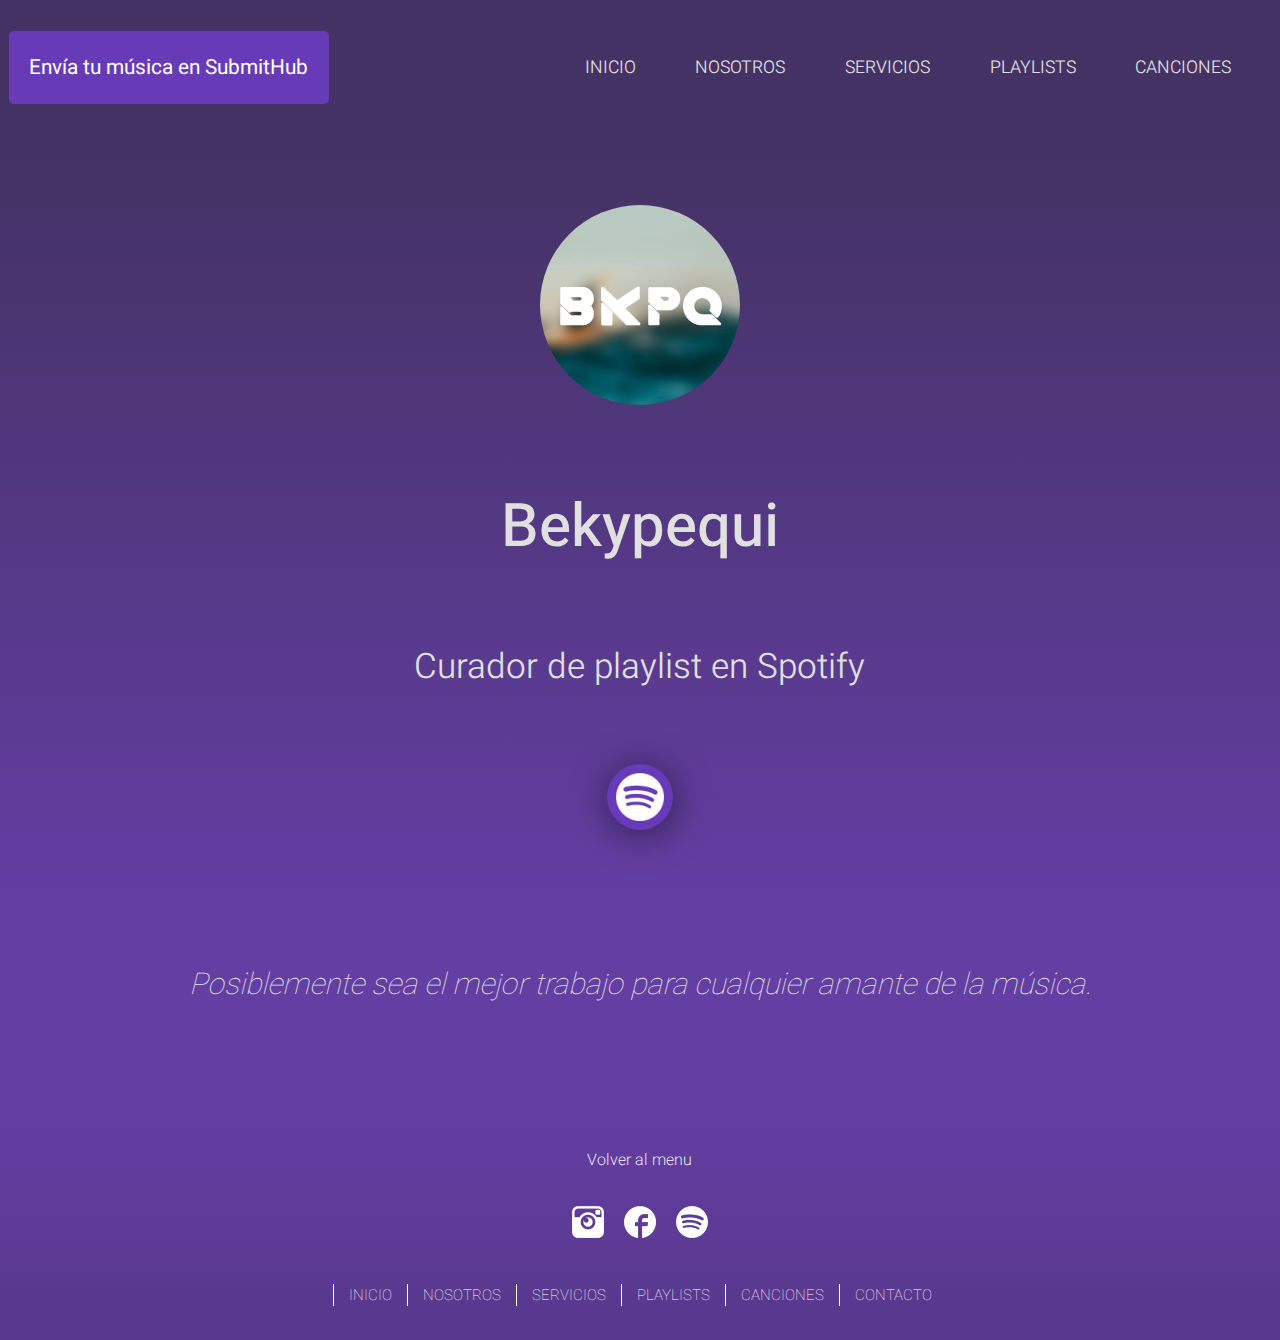
==== commit e78506ab: "animaciones4" ====
--- a/index.html
+++ b/index.html
@@ -7,6 +7,10 @@
     <title>Inicio</title>
     <link rel="shortcut icon" href="recursos/favicon.ico" type="image/x-icon">
     <link rel="icon" href="recursos/favicon.ico" type="image/x-icon">
+    <link
+    rel="stylesheet"
+    href="https://cdnjs.cloudflare.com/ajax/libs/animate.css/4.1.1/animate.min.css"
+    />
     <link rel="stylesheet" href="css/style.css">
 </head>
 <body>
@@ -27,14 +31,14 @@
     <header class="header" >
                    
                   
-            <a href="index.html"><img class="logo-bekypequi" src="../recursos/fotoperfil_face_bkpq.jpg" width="200" height="200" alt="Logo de BKPQ"></a>
+            <a href="index.html"><img class="logo-bekypequi" src="recursos/fotoperfil_face_bkpq.jpg" width="200" height="200" alt="Logo de BKPQ"></a>
             
-            <h1>Bekypequi</h1>
+            <h1 class="animate__animated animate__pulse">Bekypequi</h1>
 
-            <div class="subtitulo-logo-spotify">
+            <div>
                 <h2 class="subtitulo">Curador de playlist en Spotify</h2>
             </div> 
-            <a class="logo-spotify" href="https://open.spotify.com/ user/bekypequi">
+            <a class="logo-spotify animate__animated animate__headShake" href="https://open.spotify.com/ user/bekypequi">
                 <img src="recursos/spotify-48.ico" alt="Logo Spotify">
             </a>                                  
        
--- a/css/style.css
+++ b/css/style.css
@@ -1,4 +1,5 @@
 @import url('https://fonts.googleapis.com/css2?family=Heebo:wght@300;500;900&family=Roboto:ital,wght@0,300;0,700;0,900;1,100&display=swap');
+
 
 * {
     margin: 0;
@@ -10,16 +11,16 @@
     text-decoration: none;   
 }
 
-
-
-.logo-bekypequi {
-    border-radius: 50%;
-    transition: all 0.3s ease;              
-}
-
-.logo-bekypequi:hover {
-    width: 210px;
-    height: 210px;
+body {
+    background-color: #633ea3;    
+    display: grid;
+    grid-template-areas:
+    "enviar navegador navegador" 
+    "header header header"
+    "main main main" 
+    "footer footer footer";
+    grid-template-columns: 1fr 1fr 1fr;
+    grid-template-rows: 15vh 85vh auto 25vh;
 }
 
 .enviar {
@@ -27,689 +28,516 @@
     grid-area: enviar;
     display: flex;
     flex-wrap: nowrap;
-    justify-content:center;
+    justify-content:left;
     align-items: center;
+    padding-left: 2%;
+    
+    
 }
 
 .enviar a {
     padding: 5%;
     color: white;
     font-size: 1.3rem;
+    background-color: #673ab7;
+    border-radius: 5px;
+    transition: all 0.3s ease;  
+}
+
+.enviar a:hover {
+    padding: 5.5%;
+    font-size: 1.3rem;
+    color: white;
+    background-color: orangered;
+    box-shadow: -1px -1px 7px 6px rgba(0,0,0,0.16);
+    -webkit-box-shadow: -1px -1px 7px 6px rgba(0,0,0,0.16);
+    -moz-box-shadow: -1px -1px 7px 6px rgba(0,0,0,0.16);
+}
+
+.navegador {
+    background-color: #443264;
+    grid-area: navegador;
+    display: flex;
+    align-items: center;
+    justify-content: center;  
+}
+
+.navegador ul {
+    display: flex;
+    flex-wrap: nowrap;
+    justify-content: space-evenly; 
+    width: 70%;   
+}
+
+.navegador ul li {
+    margin: 5%;   
+}
+
+.navegador ul li a {
+    font-weight: 300;
+    font-size: 1.1rem;
+    transition: all 0.3s ease;            
+}
+
+.navegador ul li a:hover { 
+    padding: 13px;
+    border-radius: 3px;
+    background-color: #613da0;
+    text-shadow: none; 
+    box-shadow: 1px 4px 39px -4px rgba(0,0,0,0.67);
+    -webkit-box-shadow: 1px 4px 39px -4px rgba(0,0,0,0.67);
+    -moz-box-shadow: 1px 4px 39px -4px rgba(0,0,0,0.67);
+}
+
+
+header { 
+    background-image: linear-gradient(to bottom, #443264 3%, #633ea3 100%); 
+    grid-area: header;
+    display: flex;
+    flex-direction: column;
+    flex-wrap: wrap;
+    align-items: center;
+    justify-content: space-evenly;    
+}
+
+.logo-bekypequi {
+    border-radius: 50%;
+    transition: all 0.3s ease;              
+}
+
+.logo-bekypequi:hover {
+    width: 205px;
+    height: 205px;
+    box-shadow: 1px 4px 39px -4px rgba(0,0,0,0.67);
+    -webkit-box-shadow: 1px 4px 39px -4px rgba(0,0,0,0.67);
+    -moz-box-shadow: 1px 4px 39px -4px rgba(0,0,0,0.67);
+}
+
+
+h1 {
+    font-weight: 500;
+    font-size:60px;     
+}
+
+h2 {
+    text-align: center;
+    font-weight: 300;
+    font-size: 35px;       
+}
+
+.logo-spotify {
+    background-color: #673ab7;
+    padding-left: 9px;
+    padding-right: 9px;
+    padding-top: 9px;
+    padding-bottom: 2px;
+    border-radius: 50%;
+    transition: all 0.3s ease;
+    box-shadow: 1px 4px 39px -4px rgba(0,0,0,0.67);
+    -webkit-box-shadow: 1px 4px 39px -4px rgba(0,0,0,0.67);
+    -moz-box-shadow: 1px 4px 39px -4px rgba(0,0,0,0.67);  
+}
+
+.logo-spotify:hover {
+    background-color: black;
+    padding-left: 11px;
+    padding-right: 11px;
+    padding-top: 11px;
+    padding-bottom: 4px;
+    box-shadow: 1px 4px 39px -4px rgba(0,0,0,0.67);
+    -webkit-box-shadow: 1px 4px 39px -4px rgba(0,0,0,0.67);
+    -moz-box-shadow: 1px 4px 39px -4px rgba(0,0,0,0.67); 
+}
+
+
+/*######### MAIN ##################*/
+
+
+main {
+    grid-area: main;
+}
+
+.main-inicio {
+    margin-top: 7vh;
+    margin-bottom:12vh;
+}
+
+.main-inicio P {
+    font-style: italic;
+    font-weight: 100;
+    font-size: 30px;
+    text-align: center;
+}
+
+.main-nosotros { 
+    margin: 5% 15%;
+}
+
+.main-nosotros h2{
+    text-align: left;
+    font-size: 80px;
+    font-weight: 400;    
+}
+
+.texto-nosotros {
+    margin-top: 30px;
+    text-align: justify;
+    font-size: 25px;
+    letter-spacing:1.3px; 
+    line-height: 40px;
+}
+
+.texto-nosotros p {
+    margin-bottom: 20px;
+}
+
+.main-servicios {
+    display: grid;
+    grid-template-areas: 
+    "titulo-promocion texto-promocion"
+    "imagen-promocion texto-promocion"
+    "enviar-dos enviar-dos"
+    "texto-curador titulo-curador"
+    "texto-curador imagen-curador";
+    grid-template-columns: 1fr 1fr;
+    grid-template-rows: auto auto 30vh auto auto;
+    margin: 5%;       
+}
+
+.titulo-servicios {
+    grid-area: titulo-servicios;
+    text-align: center;
+}
+
+.titulo-promocion {
+    font-size:80px;
+    grid-area: titulo-promocion;
+    display: flex;
+    flex-direction: column;
+    justify-content: flex-end;
+    line-height: 100px;      
+}
+
+.texto-promocion {
+    display: flex;
+    flex-direction: column;
+    justify-content:flex-end;
+    font-weight: 400;
+    font-size: 21px;
+    text-align: justify;
+    letter-spacing:1.3px; 
+    line-height: 32px;
+    padding-left: 20px;
+    color: rgb(224, 224, 224);
+    grid-area: texto-promocion;    
+}
+
+.imagen-promocion {
+    grid-area: imagen-promocion;
+    display: flex;
+}
+
+.imagen-promocion img {
+    width: 100%;    
+}
+
+.enviar-dos {
+    grid-area: enviar-dos;
+    background-color: #633ea3;
+    display: flex;
+    flex-wrap: nowrap;
+    justify-content:center;
+    align-items: center;
+}
+
+.enviar-dos a {
+    padding: 2%;
+    color: white;
+    font-size: 1.3rem;
     background-color: orangered;
     border-radius: 5px;
-    transition: all 0.3s ease;  
-}
-
-.enviar a:hover {
-    padding: 6%;
+    transition: all 0.3s ease; 
+}
+
+.enviar-dos a:hover {
+    padding: 2.5%;
     font-size: 1.4rem;
     color: white;
     background-color: #673ab7;
     box-shadow: 1px 4px 39px -4px rgba(0,0,0,0.67);
     -webkit-box-shadow: 1px 4px 39px -4px rgba(0,0,0,0.67);
-    -moz-box-shadow: 1px 4px 39px -4px rgba(0,0,0,0.67);    
-}
-
-
-
-
-
-
-
-
-
-
-
-
-
-
-
-/*###### DESKTOP 1246PX ###########*/
-
-
-@media (min-width: 1246px) {
-    body {
-        background-color: #633ea3;    
-        display: grid;
-        grid-template-areas:
-        "enviar navegador navegador" 
-        "header header header"
-        "main main main" 
-        "footer footer footer";
-        grid-template-columns: 1fr 1fr 1fr;
-        grid-template-rows: 20vh 80vh auto 25vh;
-    }
-
-    .navegador {
-        background-color: #443264;
-        grid-area: navegador;
-        display: flex;
-        align-items: center;
-        justify-content: center;  
-    }
-
-    .navegador ul {
-        display: flex;
-        flex-wrap: nowrap;
-        justify-content: space-evenly; 
-        width: 70%;   
-    }
-
-    .navegador ul li {
-        margin: 5%;   
-    }
-    
-    .navegador ul li a {
-        font-weight: 300;
-        font-size: 1.1rem;
-        transition: all 0.3s ease;            
-    }
-
-    .navegador ul li a:hover { 
-        padding: 13px;
-        border-radius: 5px;
-        background-color: #613da0;
-        text-shadow: none; 
-        box-shadow: 1px 4px 39px -4px rgba(0,0,0,0.67);
-        -webkit-box-shadow: 1px 4px 39px -4px rgba(0,0,0,0.67);
-        -moz-box-shadow: 1px 4px 39px -4px rgba(0,0,0,0.67);
-    }
-
-    /************* HEADER **************/
-
-
-    header { 
-        background-image: linear-gradient(to bottom, #443264 3%, #633ea3 100%); 
-        grid-area: header;
-        display: flex;
-        flex-direction: column;
-        flex-wrap: wrap;
-        align-items: center;
-        justify-content: space-evenly;    
-    }
-
-
-    h1 {
-        font-weight: 500;
-        font-size:60px;     
-    }
-
-    h2 {
-        font-weight: 300;
-        font-size: 35px;       
-    }
-
-    .logo-bekypequi {
-        border-radius: 50%;
-        transition: all 0.3s ease;              
-    }
-
-    .logo-bekypequi:hover {
-        width: 210px;
-        height: 210px;
-    }
-
-    .logo-spotify {
-        background-color: orangered;
-        padding: 10px 30px;
-        border-radius: 5px;
-        transition: all 0.3s ease; 
-    }
-
-    .logo-spotify:hover {
-        background-color: #673ab7;
-        padding: 15px 35px;
-        box-shadow: 1px 4px 39px -4px rgba(0,0,0,0.67);
-        -webkit-box-shadow: 1px 4px 39px -4px rgba(0,0,0,0.67);
-        -moz-box-shadow: 1px 4px 39px -4px rgba(0,0,0,0.67); 
-    }
-
-
-
-
-/********** MAIN **********/
-
-    main {
-        grid-area: main;
-    }
-
-    .main-inicio {
-        margin-top: 7vh;
-        margin-bottom:12vh;
-    }
-
-    .main-inicio P {
-        font-style: italic;
-        font-weight: 100;
-        font-size: 30px;
-        text-align: center;
-    }
-
-    .main-nosotros {
-        border: solid 1px;
-        border-radius: 15px;
-        border-color: rgb(58, 57, 57);
-        margin: 5% 10%;
-        box-shadow: 1px 4px 39px -4px rgba(0,0,0,0.67);
-        -webkit-box-shadow: 1px 4px 39px -4px rgba(0,0,0,0.67);
-        -moz-box-shadow: 1px 4px 39px -4px rgba(0,0,0,0.67);
-    }
-
-    .main-nosotros h2{
-        text-align: center;
-        font-size: 40Px;
-        padding-top: 30px;
-        font-weight: 400;    
-    }
-
-    .main-servicios {
-        display: grid;
-        grid-template-areas: 
-        "titulo-promocion texto-promocion"
-        "imagen-promocion texto-promocion"
-        "enviar-dos enviar-dos"
-        "texto-curador titulo-curador"
-        "texto-curador imagen-curador";
-        grid-template-columns: 1fr 1fr;
-        grid-template-rows: 50vh 50vh 20vh 55vh 50vh;
-        margin-left: 5%;
-        margin-right: 5%;
-             
-    }
-
-    .titulo-servicios {
-        grid-area: titulo-servicios;
-        text-align: center;
-    }
-
-    .titulo-promocion {
-        font-size:80px;
-        grid-area: titulo-promocion;
-        display: flex;
-        flex-direction: column;
-        justify-content: flex-end;
-        
-           
-    }
-
-
-    .texto-promocion {
-        display: flex;
-        flex-direction: column;
-        justify-content:flex-end;
-        font-weight: 400;
-        font-size: 23px;
-        text-align: justify;
-        letter-spacing:1.5px; 
-        line-height: 37px;
-        padding-left: 20px;
-        color: rgb(224, 224, 224);
-        grid-area: texto-promocion;
-        
-    }
-
-    .imagen-promocion {
-        grid-area: imagen-promocion;
-        display: flex;
-    }
-
-    .imagen-promocion img {
-        width: 100%;
-        
-    }
-
-    .enviar-dos {
-        grid-area: enviar-dos;
-        background-color: #633ea3;
-        display: flex;
-        flex-wrap: nowrap;
-        justify-content:center;
-        align-items: flex-end;
-    }
-
-    .enviar-dos a {
-        padding: 2%;
-        color: white;
-        font-size: 1.3rem;
-        background-color: orangered;
-        border-radius: 5px;
-        transition: all 0.3s ease; 
-    }
-
-    .enviar-dos a:hover {
-        padding: 2.5%;
-        font-size: 1.4rem;
-        color: white;
-        background-color: #673ab7;
-        box-shadow: 1px 4px 39px -4px rgba(0,0,0,0.67);
-        -webkit-box-shadow: 1px 4px 39px -4px rgba(0,0,0,0.67);
-        -moz-box-shadow: 1px 4px 39px -4px rgba(0,0,0,0.67);  
-    }
-
-    .titulo-curador {
-        font-size: 80px;
-        grid-area: titulo-curador;
-        display: flex;
-        justify-content: space-evenly;
-        align-items:flex-end;
-        
-    }
-
-   .imagen-curador {
-        grid-area: imagen-curador;
-        width: 100%;
-    }
-
-    .texto-curador {
-        font-weight: 400;
-        font-size: 23px;
-        text-align: justify;
-        letter-spacing:1.5px; 
-        line-height: 37px;
-        padding-right: 20px;
-        color: rgb(224, 224, 224);
-        grid-area: texto-curador;
-        display: flex;
-        flex-direction: column;
-        justify-content: flex-end;
-    }
-
-    .main-playlist {
-        background-image: linear-gradient(rgba(0, 0, 0, 0.651), rgba(0, 0, 0, 0.582)), url(../recursos/pexels-dids-1644616.jpg);
-        background-position: center;
-        background-repeat: no-repeat; 
-        background-size: 70%;
-        background-attachment: fixed;
-        margin-bottom: 7%;
-    }
-
-    .main-playlist h2{
-        text-align: center;
-        font-size: 40Px;
-        padding-top: 30px; 
-    }
-
-    .main-canciones {
-        display: flex;
-        flex-direction: column;
-        justify-content: space-evenly;
-        align-items: center;
-        margin-bottom: 7%;
-    }
-
-    .main-canciones h2 {
-        text-align: center;
-        font-size: 40Px;
-        padding-top: 30px;
-    }
-
-    .main-contacto h2 {
-        font-size: 40Px;
-        padding-top: 30px;
-        padding-bottom: 30px;
-        text-align: center;
-    }
-
-    .main-contacto form {
-        display: flex;
-        flex-direction: column;
-        justify-content:space-between ;
-        align-items: center;
-    }
-
-    .contenedor-playlist {
-        display: flex;
-        flex-direction: column;
-        justify-content: space-evenly;   
-    }
-
-
-    .caja-playlist {
-        height: 100vh;
-        margin-left: 20%;
-        margin-right: 20%;
-        margin-top: 5%;
-        margin-bottom: 3%;
-        border-radius: 10px;
-        display: flex;
-        flex-direction: column;
-        align-items: center;
-        justify-content: space-between;       
-    }
-
-    .caja-playlist iframe {
-        height: 80vh;
-        width: 100%;
-    }
-
-    .caja-playlist h3 {
-        margin-top: 3%;
-        font-weight: 400;
-        font-size: 40px;
-    }
-
-    .caja-playlist h3 a {
-        color: white;
-    }
-
-
-    .caja-canciones {
-        padding: 30px;
-        
-        display: grid;
-        grid-template-columns: repeat(4, 1fr);
-        grid-template-rows: repeat(6, 1fr);
-        grid-column-gap: 40px;
-        grid-row-gap: 40px;   
-    }
-
-    .caja-canciones iframe {
-        width: 100%;
-        height: 45vh;
-        border-radius: 12px;
-    }
-
-    .indice-playlist ul li a {
-        color: white;
-        font-size: 20px;
-        font-weight: 400;
-        border-radius: 30px;
-        padding: 3% 6%; 
-        border-style: solid;
-        border-width: 1Px;
-        transition: all 0.5s ease;          
-    }
-
-    .indice-playlist ul li a:hover {
-        background-color: rgb(23, 139, 23);
-        border-color: white; 
-        text-shadow: 3px 3px 3px black;
-        padding:4% 7%;   
-    }
-
-
-    .indice-playlist ul li { 
-        display: flex;
-        justify-content: space-evenly;
-        margin-top: 70px;
-        margin-bottom: 0px;
-    }
-
-    .indice-playlist ul {
-        display: grid; 
-        grid-template-columns: repeat(3, 20%);
-        justify-content: center;
-        grid-column-gap: 30px;
-    }
-
-
-    .texto-canciones {
-        font-style: italic;
-        font-weight: 100;
-        font-size: 35px;
-        margin: 20px;
-        margin-top: 10px;
-        padding: 2%;
-    }
-
-
-
-    /************* FOOTER *****************/
-
-    /* ETIQUETAS*/
-
-    footer {
-        background-image: linear-gradient(to top, #57388b, #633ea3);   
-        display: flex;
-        flex-direction: column;
-        flex-wrap: wrap;
-        align-items: center;
-        justify-content: space-evenly;      
-        padding-top: 10px;
-        padding-bottom: 10px;
-        grid-area: footer;      
-    }
-
-
-    /* CLASES */
-
-    .volver-arriba a {
-        color: white;
-        font-weight: 200;
-    }
-
-    .volver-arriba a:hover {
-        color: black; 
-    }
-
-    .redes-footer {
-        display: flex;
-        justify-content: space-evenly;
-    }
-
-    .redes-footer a {
-        margin: 10px;
-    }
-
-    .navegador-footer {
-        display: flex;
-        flex-wrap: nowrap;
-        justify-content:center;
-        margin-top: 5px;  
-    }
-
-    .navegador-footer span a {
-        color: white;
-        font-weight: 100;
-        font-size: 15px;
-        border-left: 1px solid white;
-        padding-left: 15px;
-        padding-right: 15px;
-        transition: all 0.5s ease;  
-    }
-
-    .navegador-footer span a:hover {
-        padding: 15px;
-    }
-
-
-}
-
-
-
-
-
-    /*############### DESKTOP 1024 ##################*/
+    -moz-box-shadow: 1px 4px 39px -4px rgba(0,0,0,0.67);  
+}
+
+.titulo-curador {
+    font-size: 80px;
+    grid-area: titulo-curador;
+    display: flex;
+    justify-content: space-evenly;
+    align-items: flex-end;
+    line-height: 110px;   
+}
+
+.imagen-curador {
+    grid-area: imagen-curador;
+    display: flex;
+}
+
+.imagen-curador img {
+    width: 100%;
+}
+
+.texto-curador {
+    font-weight: 400;
+    font-size: 21px;
+    text-align: justify;
+    letter-spacing:1.5px; 
+    line-height: 33px;
+    padding-right: 20px;
+    color: rgb(224, 224, 224);
+    grid-area: texto-curador;
+    display: flex;
+    flex-direction: column;
+    justify-content: flex-end;
+}
+
+.main-playlist {
+    background-image: linear-gradient(rgba(0, 0, 0, 0.651), rgba(0, 0, 0, 0.582)), url(../recursos/pexels-dids-1644616.jpg);
+    background-position: center;
+    background-repeat: no-repeat; 
+    background-size: 80%;
+    background-attachment: fixed;
+    margin-bottom: 7%;
+    margin-top: 50px;
+}
+
+.main-playlist h2{
+    text-align: center;
+    font-size: 40Px;
+    padding-top: 30px; 
+}
+
+.main-canciones {
+    display: flex;
+    flex-direction: column;
+    margin-bottom: 7%;
+}
+
+
+.main-contacto h2 {
+    font-size: 40Px;
+    padding-top: 30px;
+    padding-bottom: 30px;
+    text-align: center;
+}
+
+.main-contacto form {
+    display: flex;
+    flex-direction: column;
+    justify-content:space-between ;
+    align-items: center;
+}
+
+.contenedor-playlist {
+    display: flex;
+    flex-direction: column;
+    justify-content: space-evenly;   
+}
+
+
+.caja-playlist {
+    height: 100vh;
+    margin-left: 20%;
+    margin-right: 20%;
+    margin-top: 5%;
+    margin-bottom: 3%;
+    border-radius: 10px;
+    display: flex;
+    flex-direction: column;
+    align-items: center;
+    justify-content: space-between;       
+}
+
+.caja-playlist iframe {
+    height: 80vh;
+    width: 100%;
+}
+
+.caja-playlist h3 {
+    margin-top: 3%;
+    font-weight: 400;
+    font-size: 40px;
+}
+
+.caja-playlist h3 a {
+    color: white;
+}
+
+.caja-canciones {
+    padding: 30px;    
+    display: grid;
+    grid-template-columns: repeat(4, 1fr);
+    grid-template-rows: repeat(6, 1fr);
+    grid-column-gap: 40px;
+    grid-row-gap: 40px;   
+}
+
+.caja-canciones iframe {
+    width: 100%;
+    height: 45vh;
+    border-radius: 12px;
+}
+
+
+.indice-playlist ul li a {
+    color: white;
+    font-size: 20px;
+    font-weight: 400;
+    border-radius: 30px;
+    padding: 3% 6%; 
+    border-style: solid;
+    border-width: 1Px;
+    transition: all 0.5s ease;          
+}
+
+.indice-playlist ul li a:hover {
+    background-color: rgb(23, 139, 23);
+    border-color: white; 
+    text-shadow: 3px 3px 3px black;
+    padding:4% 7%;   
+}
+
+
+.indice-playlist ul li { 
+    display: flex;
+    justify-content: space-evenly;
+    margin-top: 70px;
+    margin-bottom: 0px;
+}
+
+.indice-playlist ul {
+    display: grid; 
+    grid-template-columns: repeat(3, 20%);
+    justify-content: center;
+    grid-column-gap: 30px;
+}
+
+
+.texto-canciones {
+    display: flex;
+    flex-direction: column;
+    font-size: 70px;
+    margin-top: 70px;
+    padding: 2%;
+}
+
+
+
+ /************* FOOTER *****************/
+
+/* ETIQUETAS*/
+
+footer {
+    background-image: linear-gradient(to top, #57388b, #633ea3);   
+    display: flex;
+    flex-direction: column;
+    flex-wrap: wrap;
+    align-items: center;
+    justify-content: space-evenly;      
+    padding-top: 10px;
+    padding-bottom: 10px;
+    grid-area: footer;      
+}
+
+
+/* CLASES */
+
+.volver-arriba a {
+    color: white;
+    font-weight: 200;
+}
+
+.volver-arriba a:hover {
+    color: black; 
+}
+
+.redes-footer {
+    display: flex;
+    justify-content: space-evenly;
+}
+
+.redes-footer a {
+    margin: 10px;
+}
+
+.navegador-footer {
+    display: flex;
+    flex-wrap: nowrap;
+    justify-content:center;
+    margin-top: 5px;  
+}
+
+.navegador-footer span a {
+    color: white;
+    font-weight: 100;
+    font-size: 15px;
+    border-left: 1px solid white;
+    padding-left: 15px;
+    padding-right: 15px;
+    transition: all 0.5s ease;  
+}
+
+.navegador-footer span a:hover {
+    padding: 15px;
+}
+
+
+
+
+
+
+
+
+
+
+
+    /*############ DESKTOP 1024 / 1245 ###############*/
 
 @media (min-width: 1024px) and (max-width: 1245px) {
-    body {
-        background-color: #633ea3;    
-        display: grid;
-        grid-template-areas:
-        "enviar navegador navegador" 
-        "header header header"
-        "main main main" 
-        "footer footer footer";
-        grid-template-columns: 1fr 1fr 1fr;
-        grid-template-rows: 20vh 80vh auto 25vh;
-    }
-    
-    .navegador {
-        background-color: #443264;
-        grid-area: navegador;
-        display: flex;
-        align-items: center;
-        justify-content: center;  
-    }
-
-    .navegador ul {
-        display: flex;
-        flex-wrap: nowrap;
-        justify-content: space-evenly; 
-        width: 70%;   
-    }
-
+    
+    
     .navegador ul li {
         margin: 3%;   
     }
-    
-    .navegador ul li a {
-        font-weight: 300;
-        font-size: 1.1rem;
-        transition: all 0.3s ease;            
-    }
-
-    .navegador ul li a:hover { 
-        padding: 13px;
-        border-radius: 5px;
-        background-color: #613da0;
-        text-shadow: none; 
-        box-shadow: 1px 4px 39px -4px rgba(0,0,0,0.67);
-        -webkit-box-shadow: 1px 4px 39px -4px rgba(0,0,0,0.67);
-        -moz-box-shadow: 1px 4px 39px -4px rgba(0,0,0,0.67);
-    }
-
-
-/************* HEADER **************/
-
-
-    header { 
-        background-image: linear-gradient(to bottom, #443264 3%, #633ea3 100%); 
-        grid-area: header;
-        display: flex;
-        flex-direction: column;
-        flex-wrap: wrap;
-        align-items: center;
-        justify-content: space-evenly;    
-    }
-
-
-    h1 {
-        font-weight: 500;
-        font-size:60px;     
-    }
-
-    h2 {
-        font-weight: 300;
-        font-size: 35px;       
-    }
-
-    .logo-bekypequi {
-        border-radius: 50%;
-        transition: all 0.3s ease;              
-    }
-
-    .logo-bekypequi:hover {
-        width: 210px;
-        height: 210px;
-    }
-
-    .logo-spotify {
-        background-color: orangered;
-        padding: 10px 30px;
-        border-radius: 5px;
-        transition: all 0.3s ease; 
-    }
-
-    .logo-spotify:hover {
-        background-color: #673ab7;
-        padding: 15px 35px;
-        box-shadow: 1px 4px 39px -4px rgba(0,0,0,0.67);
-        -webkit-box-shadow: 1px 4px 39px -4px rgba(0,0,0,0.67);
-        -moz-box-shadow: 1px 4px 39px -4px rgba(0,0,0,0.67); 
-    }
-
-
-
-
-/********** MAIN **********/
-
-    main {
-        grid-area: main;
-    }
-
-    .main-inicio {
-        margin-top: 7vh;
-        margin-bottom:12vh;
-    }
-
-    .main-inicio P {
-        font-style: italic;
-        font-weight: 100;
-        font-size: 30px;
-        text-align: center;
-    }
-
-    .main-nosotros {
-        border: solid 1px;
-        border-radius: 15px;
-        border-color: rgb(58, 57, 57);
-        margin: 5% 10%;
-        box-shadow: 1px 4px 39px -4px rgba(0,0,0,0.67);
-        -webkit-box-shadow: 1px 4px 39px -4px rgba(0,0,0,0.67);
-        -moz-box-shadow: 1px 4px 39px -4px rgba(0,0,0,0.67);
-    }
 
     .main-nosotros h2{
-        text-align: center;
-        font-size: 40Px;
-        padding-top: 30px;
+        text-align: left;
+        font-size: 80px;
         font-weight: 400;    
     }
-
+    
+    .texto-nosotros {
+        margin-top: 30px;
+        font-size: 25px;
+        letter-spacing:1.3px; 
+        line-height: 40px;
+    }
+    
     .main-servicios {
-        display: grid;
-        grid-template-areas: 
-        "titulo-promocion texto-promocion"
-        "imagen-promocion texto-promocion"
-        "enviar-dos enviar-dos"
-        "texto-curador titulo-curador"
-        "texto-curador imagen-curador";
         grid-template-columns: 1fr 1fr;
-        grid-template-rows: 30vh 40vh 20vh 40vh 40vh;
+        grid-template-rows: auto auto 30vh auto auto;
         margin: 5% 5%;        
     }
 
-    .titulo-servicios {
-        grid-area: titulo-servicios;
-        text-align: center;
-    }
-
     .titulo-promocion {
-        font-size:60px;
-        letter-spacing:5px;
-        grid-area: titulo-promocion;
-        display: flex;
-        flex-direction: column;
-        justify-content: flex-end;
-        
-           
-    }
-
+        font-size:65px;
+        line-height: 90px;      
+    }
 
     .texto-promocion {
-        display: flex;
-        flex-direction: column;
-        justify-content:flex-end;
-        font-weight: 400;
-        font-size: 18px;
-        text-align: justify;
+        font-size: 17px;
         letter-spacing:1px; 
-        line-height: 30px;
-        padding-left: 20px;
-        color: rgb(224, 224, 224);
-        grid-area: texto-promocion;
-        
-    }
-
-    .imagen-promocion {
-        grid-area: imagen-promocion;
-        display: flex;
-    }
-
-    .imagen-promocion img {
-        width: 100%;
-        
+        line-height: 26px;       
     }
 
     .enviar-dos {
@@ -741,229 +569,14 @@
     }
 
     .titulo-curador {
-        font-size: 60px;
-        grid-area: titulo-curador;
-        display: flex;
-        justify-content: space-evenly;
-        align-items:flex-end;
-        
-    }
-
-   .imagen-curador {
-        grid-area: imagen-curador;
-        width: 100%;
-    }
-
-    .texto-curador {
-        font-weight: 400;
-        font-size: 18px;
-        text-align: justify;
+        font-size: 60px; 
+        line-height: 90px; 
+    }
+
+    .texto-curador {       
+        font-size: 17px;        
         letter-spacing:1px; 
-        line-height: 30px;
-        padding-right: 20px;
-        color: rgb(224, 224, 224);
-        grid-area: texto-curador;
-        display: flex;
-        flex-direction: column;
-        justify-content: flex-end;
-    }
-
-    .main-playlist {
-        background-image: linear-gradient(rgba(0, 0, 0, 0.651), rgba(0, 0, 0, 0.582)), url(../recursos/pexels-dids-1644616.jpg);
-        background-position: center;
-        background-repeat: no-repeat; 
-        background-size: 70%;
-        background-attachment: fixed;
-        margin-bottom: 7%;
-    }
-
-    .main-playlist h2{
-        text-align: center;
-        font-size: 40Px;
-        padding-top: 30px; 
-    }
-
-    .main-canciones {
-        display: flex;
-        flex-direction: column;
-        justify-content: space-evenly;
-        align-items: center;
-        margin-bottom: 7%;
-    }
-
-    .main-canciones h2 {
-        text-align: center;
-        font-size: 40Px;
-        padding-top: 30px;
-    }
-
-    .main-contacto h2 {
-        font-size: 40Px;
-        padding-top: 30px;
-        padding-bottom: 30px;
-        text-align: center;
-    }
-
-    .main-contacto form {
-        display: flex;
-        flex-direction: column;
-        justify-content:space-between ;
-        align-items: center;
-    }
-
-    .contenedor-playlist {
-        display: flex;
-        flex-direction: column;
-        justify-content: space-evenly;   
-    }
-
-
-    .caja-playlist {
-        height: 100vh;
-        margin-left: 20%;
-        margin-right: 20%;
-        margin-top: 5%;
-        margin-bottom: 3%;
-        border-radius: 10px;
-        display: flex;
-        flex-direction: column;
-        align-items: center;
-        justify-content: space-between;       
-    }
-
-    .caja-playlist iframe {
-        height: 80vh;
-        width: 100%;
-    }
-
-    .caja-playlist h3 {
-        margin-top: 3%;
-        font-weight: 400;
-        font-size: 40px;
-    }
-
-    .caja-playlist h3 a {
-        color: white;
-    }
-
-
-    .caja-canciones {
-        padding: 30px;
-        
-        display: grid;
-        grid-template-columns: repeat(4, 1fr);
-        grid-template-rows: repeat(6, 1fr);
-        grid-column-gap: 40px;
-        grid-row-gap: 40px;   
-    }
-
-    .caja-canciones iframe {
-        width: 100%;
-        height: 45vh;
-        border-radius: 12px;
-    }
-
-    .indice-playlist ul li a {
-        color: white;
-        font-size: 20px;
-        font-weight: 400;
-        border-radius: 30px;
-        padding: 3% 6%; 
-        border-style: solid;
-        border-width: 1Px;
-        transition: all 0.5s ease;          
-    }
-
-    .indice-playlist ul li a:hover {
-        background-color: rgb(23, 139, 23);
-        border-color: white; 
-        text-shadow: 3px 3px 3px black;
-        padding:4% 7%;   
-    }
-
-
-    .indice-playlist ul li { 
-        display: flex;
-        justify-content: space-evenly;
-        margin-top: 70px;
-        margin-bottom: 0px;
-    }
-
-    .indice-playlist ul {
-        display: grid; 
-        grid-template-columns: repeat(3, 20%);
-        justify-content: center;
-        grid-column-gap: 30px;
-    }
-
-
-    .texto-canciones {
-        font-style: italic;
-        font-weight: 100;
-        font-size: 35px;
-        margin: 20px;
-        margin-top: 10px;
-        padding: 2%;
-    }
-
-
-
-    /************* FOOTER *****************/
-
-    /* ETIQUETAS*/
-
-    footer {
-        background-image: linear-gradient(to top, #57388b, #633ea3);   
-        display: flex;
-        flex-direction: column;
-        flex-wrap: wrap;
-        align-items: center;
-        justify-content: space-evenly;      
-        padding-top: 10px;
-        padding-bottom: 10px;
-        grid-area: footer;      
-    }
-
-
-    /* CLASES */
-
-    .volver-arriba a {
-        color: white;
-        font-weight: 200;
-    }
-
-    .volver-arriba a:hover {
-        color: black; 
-    }
-
-    .redes-footer {
-        display: flex;
-        justify-content: space-evenly;
-    }
-
-    .redes-footer a {
-        margin: 10px;
-    }
-
-    .navegador-footer {
-        display: flex;
-        flex-wrap: nowrap;
-        justify-content:center;
-        margin-top: 5px;  
-    }
-
-    .navegador-footer span a {
-        color: white;
-        font-weight: 100;
-        font-size: 15px;
-        border-left: 1px solid white;
-        padding-left: 15px;
-        padding-right: 15px;
-        transition: all 0.5s ease;  
-    }
-
-    .navegador-footer span a:hover {
-        padding: 15px;
+        line-height: 28px;    
     }
 }    
 
@@ -979,9 +592,7 @@
 /*############# TABLET 768 / 1023  ##################*/
 
 @media (min-width: 768px) and (max-width: 1023px) {
-    body {    
-        background-color: #633ea3;
-        display: grid;
+    body {           
         grid-template-areas:
         "navegador"
         "enviar" 
@@ -992,261 +603,105 @@
         grid-template-rows: 15vh 15vh 70vh auto 25vh; 
     }
 
-    
+    .enviar {
+        justify-content: center;
+    }
 
     .enviar a {
-        padding: 20px;
-        color: white;
-        font-size: 1.4rem;
-        background-color: orangered;
-        border-radius: 5px;
-        transition: all 0.3s ease;  
+        padding: 3%;
+        font-size: 1.2rem;       
     }
 
     .enviar a:hover {
-        padding: 27px;
-        font-size: 1.5rem;
-        color: white;
-        background-color: #673ab7;
-        box-shadow: 1px 4px 39px -4px rgba(0,0,0,0.67);
-        -webkit-box-shadow: 1px 4px 39px -4px rgba(0,0,0,0.67);
-        -moz-box-shadow: 1px 4px 39px -4px rgba(0,0,0,0.67);    
+        padding: 3.5%;
+        font-size: 1.3rem;          
     }
  
-    .navegador {
-        background-color: #443264;
-        grid-area: navegador;
-        display: flex;
-        align-items: center;
-        justify-content: center;    
-    }
-
-    .navegador ul {
+    .navegador ul li {
+        margin: 4%;   
+    }
+    
+    
+/********** MAIN **********/
+
+    
+
+    .main-inicio P {
+        font-size: 22px;      
+    }
+
+    .main-nosotros h2{
+        text-align: left;
+        font-size: 60px;
+        font-weight: 400;    
+    }
+    
+    .texto-nosotros {
+        margin-top: 30px;
+        font-size: 20px;
+        letter-spacing:1.3px; 
+        line-height: 30px;
+    }
+
+    .main-servicios {
+        grid-template-columns: 1fr 1fr;
+        grid-template-rows: auto auto 20vh auto auto;
+        margin: 5% 5%;        
+    }
+
+    .titulo-promocion {
+        font-size:55px;
+        line-height: 70px;      
+    }
+
+    .texto-promocion {
+        font-size: 14px;
+        letter-spacing:1px; 
+        line-height: 20px;       
+    }
+
+    .enviar-dos {
+        grid-area: enviar-dos;
+        background-color: #633ea3;
         display: flex;
         flex-wrap: nowrap;
-        justify-content: space-evenly;    
-    }
-
-    .navegador ul li {
-        margin: 4%;   
-    }
-    
-    .navegador ul li a {
-        font-weight: 300;
-        font-size: 1.1rem;
-        transition: all 0.3s ease;            
-    }
-
-    .navegador ul li a:hover { 
-        padding: 13px;
-        border-radius: 5px;
-        background-color: #673ab7;
-        text-shadow: none; 
-        box-shadow: 1px 4px 39px -4px rgba(0,0,0,0.67);
-        -webkit-box-shadow: 1px 4px 39px -4px rgba(0,0,0,0.67);
-        -moz-box-shadow: 1px 4px 39px -4px rgba(0,0,0,0.67);
-    }
-
-
-/************* HEADER **************/
-
-    header { 
-        background-image: linear-gradient(to bottom, #443264 5%, #633ea3 100%);
-        grid-area: header;
-        display: flex;
-        flex-direction: column;
-        flex-wrap: wrap;
+        justify-content:center;
         align-items: center;
-        justify-content: space-evenly;    
-    }
-
-    h1 {
-        font-weight: 500;
-        font-size:60px;     
-    }
-
-    h2 {
-        font-weight: 300;
-        font-size: 35px;       
-    }
-
-    
-
-    .logo-spotify {
-        background-color: orangered;
-        padding: 10px 30px;
-        border-radius: 5px;
-        transition: all 0.3s ease; 
-    }
-
-    .logo-spotify:hover {
-        background-color: #673ab7;
-        padding: 15px 35px;
-        box-shadow: 1px 4px 39px -4px rgba(0,0,0,0.67);
-        -webkit-box-shadow: 1px 4px 39px -4px rgba(0,0,0,0.67);
-        -moz-box-shadow: 1px 4px 39px -4px rgba(0,0,0,0.67); 
-    }
-
-
-/********** MAIN **********/
-
-    main {
-        grid-area: main;
-    }
-
-    .main-inicio {
-        margin-top: 7vh;
-        margin-bottom:12vh;
-    }
-
-    .main-inicio P {
-        font-style: italic;
-        font-weight: 100;
-        font-size: 22px;
-        text-align: center;
-    }
-
-    .main-nosotros {
-        border: solid 1px;
-        border-radius: 15px;
-        border-color: rgb(224, 224, 224);
-        margin: 7% 7%;
-        box-shadow: 1px 4px 39px -4px rgba(0,0,0,0.67);
-        -webkit-box-shadow: 1px 4px 39px -4px rgba(0,0,0,0.67);
-        -moz-box-shadow: 1px 4px 39px -4px rgba(0,0,0,0.67);
-    }
-
-    .main-nosotros h2{
-        text-align: center;
-        font-size: 40Px;
-        padding-top: 30px;
-        font-weight: 400;     
-    }
-
-    .main-servicios {
-        border: solid 2px;
-        border-radius: 15px;
-        border-color: rgb(224, 224, 224);
-        margin: 7% 7%;
-        box-shadow: 1px 4px 39px -4px rgba(0,0,0,0.67);
-        -webkit-box-shadow: 1px 4px 39px -4px rgba(0,0,0,0.67);
-        -moz-box-shadow: 1px 4px 39px -4px rgba(0,0,0,0.67);
-    }
-
-    .main-servicios H2 {
-        text-align: center;
-        font-size: 40Px;
-        padding-top: 15vh;
-        font-weight: 400;       
-    }
-
-    .main-playlist {
-        background-image: linear-gradient(rgba(0, 0, 0, 0.651), rgba(0, 0, 0, 0.582)), url(../recursos/pexels-dids-1644616.jpg);
-        background-position: center;
-        background-repeat: no-repeat; 
-        background-size: 70%;
-        background-attachment: fixed;
-    }
-
-    .main-playlist h2{
-        text-align: center;
-        font-size: 40Px;
-        padding-top: 30px; 
-    }
-
-    .main-canciones {
-        display: flex;
-        justify-content: space-evenly;
-        flex-direction: column;
-        align-items: center;
+    }
+
+    .enviar-dos a {
+        padding: 3%;
+        color: white;
+        font-size: 1.3rem;
+    }
+
+    .enviar-dos a:hover {
+        padding: 4%;
+        font-size: 1.4rem; 
+    }
+
+    .titulo-curador {
+        font-size: 50px;
+        line-height: 70px;  
+    }
+
+    .texto-curador {       
+        font-size: 14px;        
+        letter-spacing:1px; 
+        line-height: 21px;    
     }
 
     .main-canciones h2 {
-        text-align: center;
-        font-size: 30Px;
-        padding-top: 30px;
+        font-size: 30px;
     }
 
     .main-contacto h2 {
-        font-size: 40Px;
-        padding-top: 30px;
-        padding-bottom: 30px;
-        text-align: center;
-    }
-
-    .main-contacto form {
-        display: flex;
-        flex-direction: column;
-        justify-content:space-between ;
-        align-items: center;
-    }
-    
-
-    .contenedor-playlist {
-        display: flex;
-        flex-direction: column;
-        justify-content: space-evenly;   
-    }
-
-    .caja-playlist {
-        height: 100vh;
-        margin-left: 20%;
-        margin-right: 20%;
-        margin-top: 5%;
-        margin-bottom: 3%;
-        border-radius: 10px;
-        display: flex;
-        flex-direction: column;
-        align-items: center;
-        justify-content: space-between;           
-    }
-
-    .caja-playlist iframe {
-        height: 80vh;
-        width: 100%;
-    }
-
-    .caja-playlist h3 {
-        margin-top: 3%;
-        font-weight: 400;
-        font-size: 40px;
-    }
-
-    .caja-playlist h3 a {
-        color: white;
-    }
-
-    .caja-texto {       
-        font-weight: 400;
-        font-size: 20px;
-        text-align: center;
-        letter-spacing:3px; 
-        line-height: 50px;
-        padding: 25px 50px;
-        display: flex; 
-        flex-direction: column;
-        justify-content:space-between    
-    }
-
-    .caja-texto p {
-        margin: 10px;
-        color: rgb(211, 211, 211);
-    }
-
+        font-size: 30px;   
+    }
 
     .caja-canciones {
-        padding: 30px;       
-        display: grid;
         grid-template-columns: repeat(3, 1fr);
-        grid-template-rows: repeat(8, 1fr);
-        grid-column-gap: 40px;
-        grid-row-gap: 40px;       
-    }
-
-    .caja-canciones iframe {
-        width: 100%;
-        height: 45vh;
-        border-radius: 12px;
+        grid-template-rows: repeat(8, 1fr);       
     }
 
     .indice-playlist ul li a {
@@ -1267,7 +722,6 @@
         padding:4% 7%;   
     }
 
-
     .indice-playlist ul li { 
         display: flex;
         justify-content: space-evenly;
@@ -1276,81 +730,12 @@
     }
 
     .indice-playlist ul {
-        display: grid; 
-        grid-template-columns: repeat(2, 25%);
-        justify-content: center;
-        grid-column-gap: 30px;
-    }
-
+        grid-template-columns: repeat(3, 23%);
+    }
 
     .texto-canciones {
-        font-style: italic;
-        font-weight: 100;
-        font-size: 25px;
-        margin: 20px;
-        margin-top: 0px;
-        padding: 2%;
-    }
-
-
-    /************* FOOTER *****************/
-
-    /* ETIQUETAS*/
-
-    footer { 
-        background-image: linear-gradient(to top, #57388b, #633ea3);  
-        display: flex;
-        flex-direction: column;
-        flex-wrap: wrap;
-        align-items: center;
-        justify-content: space-evenly;      
-        background-color: #673ab7;
-        padding-top: 10px;
-        padding-bottom: 10px;
-        grid-area: footer;       
-    }
-
-
-    /* CLASES */
-
-    .volver-arriba a {
-        color: white;
-        font-weight: 200;
-    }
-
-    .volver-arriba a:hover {
-        color: black; 
-    }
-
-    .redes-footer {
-        display: flex;
-        justify-content: space-evenly;
-    }
-
-    .redes-footer a {
-        margin: 10px;
-    }
-
-    .navegador-footer {
-        display: flex;
-        flex-wrap: nowrap;
-        justify-content:center;
-        margin-top: 5px;        
-    }
-
-    .navegador-footer span a {
-        color: white;
-        font-weight: 100;
-        font-size: 15px;
-        border-left: 1px solid white;
-        padding-left: 15px;
-        padding-right: 15px;
-        transition: all 0.5s ease;  
-    }
-
-    .navegador-footer span a:hover {
-        padding: 15px;
-    }
+        font-size: 50px;  
+    }   
 }
 
 
@@ -1364,8 +749,6 @@
 
 @media (min-width: 481px) and (max-width: 767px) {
     body {    
-        background-color: #633ea3; 
-        display: grid;
         grid-template-areas:
         "navegador enviar"
         "header header" 
@@ -1375,21 +758,9 @@
         grid-template-rows:  30vh 70vh  auto 25vh; 
     }
 
-   
- 
-    .navegador {
-        background-color: #443264;
-        grid-area: navegador;
-        display: flex;
-        align-items: center;
-        justify-content: center;    
-    }
-
     .navegador ul {
-        display: flex;
         flex-direction: column;
-        flex-wrap: nowrap;
-        justify-content: space-evenly;    
+        flex-wrap: nowrap;    
     }
 
     .navegador ul li {
@@ -1397,249 +768,135 @@
     }
     
     .navegador ul li a {
-        font-weight: 300;
-        font-size: 1rem;
-        transition: all 0.3s ease;            
+        font-size: 1rem;          
     }
 
     .navegador ul li a:hover { 
-        padding: 5px;
-        border-radius: 5px;
-        background-color: #673ab7;
-        text-shadow: none; 
-        box-shadow: 1px 4px 39px -4px rgba(0,0,0,0.67);
-        -webkit-box-shadow: 1px 4px 39px -4px rgba(0,0,0,0.67);
-        -moz-box-shadow: 1px 4px 39px -4px rgba(0,0,0,0.67);
+        padding: 5px;   
     }
 
 
 /************* HEADER **************/
 
-    header {
-        background-image: linear-gradient(to bottom, #443264 5%, #633ea3 100%);  
-        grid-area: header;
+
+    h1 {
+        font-size:40px;     
+    }
+
+    h2 {
+        font-size: 25px;       
+    }
+
+
+/********** MAIN **********/
+
+    
+
+    .main-inicio P {
+        font-size: 20px;   
+    }
+
+    .main-nosotros h2{
+        text-align: left;
+        font-size: 40px;
+        font-weight: 400;    
+    }
+    
+    .texto-nosotros {
+        margin-top: 30px;
+        font-size: 17px;
+        letter-spacing:1.3px; 
+        line-height: 25px;
+    }
+
+    .texto-nosotros p {
+        margin-bottom: 10px;
+    }
+
+    .main-servicios {
+        grid-template-columns: 1fr 1fr;
+        grid-template-rows: auto auto 20vh auto auto;
+        margin: 5% 5%;        
+    }
+
+    .titulo-promocion {
+        font-size:35px;
+        line-height: 50px;      
+    }
+
+    .texto-promocion {
+        text-align: left;
+        font-size: 12px;
+        letter-spacing:1px; 
+        line-height: 13px;       
+    }
+
+    .enviar-dos {
+        grid-area: enviar-dos;
+        background-color: #633ea3;
         display: flex;
-        flex-direction: column;
-        flex-wrap: wrap;
+        flex-wrap: nowrap;
+        justify-content:center;
         align-items: center;
-        justify-content: space-evenly;    
-    }
-
-    h1 {
-        font-weight: 500;
-        font-size:40px;     
-    }
-
-    h2 {
-        font-weight: 300;
-        font-size: 25px;       
-    }
-
-    .logo-bekypequi {
-        border-radius: 50%;
-        transition: all 0.3s ease;              
-    }
-
-    .logo-bekypequi:hover {
-        width: 210px;
-        height: 210px;
-    }
-
-    .logo-spotify {
-        background-color: orangered;
-        padding: 10px 30px;
-        border-radius: 5px;
-        transition: all 0.3s ease; 
-    }
-
-    .logo-spotify:hover {
-        background-color: #673ab7;
-        padding: 15px 35px;
-        box-shadow: 1px 4px 39px -4px rgba(0,0,0,0.67);
-        -webkit-box-shadow: 1px 4px 39px -4px rgba(0,0,0,0.67);
-        -moz-box-shadow: 1px 4px 39px -4px rgba(0,0,0,0.67); 
-    }
-
-
-/********** MAIN **********/
-
-    main {
-        grid-area: main;
-    }
-
-    .main-inicio {
-        margin-top: 7vh;
-        margin-bottom:12vh;
-    }
-
-    .main-inicio P {
-        font-style: italic;
-        font-weight: 100;
-        font-size: 22px;
-        text-align: center;
-    }
-
-    .main-nosotros {
-        border: solid 1px;
-        border-radius: 15px;
-        border-color: rgb(224, 224, 224);
-        margin: 7% 7%;
-        box-shadow: 1px 4px 39px -4px rgba(0,0,0,0.67);
-        -webkit-box-shadow: 1px 4px 39px -4px rgba(0,0,0,0.67);
-        -moz-box-shadow: 1px 4px 39px -4px rgba(0,0,0,0.67);
-    }
-
-    .main-nosotros h2{
-        text-align: center;
-        font-size: 25Px;
-        padding-top: 30px;
-        font-weight: 400;     
-    }
-
-    .main-servicios {
-        border: solid 2px;
-        border-radius: 15px;
-        border-color: rgb(224, 224, 224);
-        margin: 7% 7%;
-        box-shadow: 1px 4px 39px -4px rgba(0,0,0,0.67);
-        -webkit-box-shadow: 1px 4px 39px -4px rgba(0,0,0,0.67);
-        -moz-box-shadow: 1px 4px 39px -4px rgba(0,0,0,0.67);
-    }
-
-    .main-servicios H2 {
-        text-align: center;
-        font-size: 25Px;
-        padding-top: 15vh;
-        font-weight: 400;       
+    }
+
+    .enviar-dos a {
+        padding: 3%;
+        color: white;
+        font-size: 1.3rem;
+    }
+
+    .enviar-dos a:hover {
+        padding: 4%;
+        font-size: 1.4rem; 
+    }
+
+    .titulo-curador {
+        font-size: 35px;
+        line-height: 50px;   
+    }
+
+    .texto-curador { 
+        text-align: right;      
+        font-size: 12px;        
+        letter-spacing:1px; 
+        line-height: 13px;
+            
     }
 
     .main-playlist {
-        background-image: linear-gradient(rgba(0, 0, 0, 0.651), rgba(0, 0, 0, 0.582)), url(../recursos/pexels-dids-1644616.jpg);
-        background-position: center;
-        background-repeat: no-repeat; 
         background-size: 100%;
-        background-attachment: fixed;
-    }
+    }    
 
     .main-playlist h2{
-        text-align: center;
-        font-size: 25Px;
-        padding-top: 30px; 
-    }
-
-    .main-canciones {
-        display: flex;
-        justify-content: space-evenly;
-        flex-direction: column;
-        align-items: center;
+        font-size: 25Px;   
     }
 
     .main-canciones h2 {
-        text-align: center;
-        font-size: 25Px;
-        padding-top: 30px;
+        font-size: 25Px;  
     }
 
     .main-contacto h2 {
-        font-size: 25Px;
-        padding-top: 30px;
-        padding-bottom: 30px;
-        text-align: center;
-    }
-
-    .main-contacto form {
-        display: flex;
-        flex-direction: column;
-        justify-content:space-between ;
-        align-items: center;
-    }
-    
-
-    .contenedor-playlist {
-        display: flex;
-        flex-direction: column;
-        justify-content: space-evenly;   
-    }
-
-    .caja-playlist {
-        height: 100vh;
-        margin-left: 20%;
-        margin-right: 20%;
-        margin-top: 5%;
-        margin-bottom: 3%;
-        border-radius: 10px;
-        display: flex;
-        flex-direction: column;
-        align-items: center;
-        justify-content: space-between;           
-    }
-
-    .caja-playlist iframe {
-        height: 80vh;
-        width: 100%;
-    }
+        font-size: 25px;
+    }  
 
     .caja-playlist h3 {
-        margin-top: 3%;
-        font-weight: 400;
         font-size: 25px;
     }
 
-    .caja-playlist h3 a {
-        color: white;
-    }
-
-    .caja-texto {       
-        font-weight: 400;
-        font-size: 15px;
-        text-align: center;
-        letter-spacing:3px; 
-        line-height: 25px;
-        padding: 15px 15px;
-        display: flex; 
-        flex-direction: column;
-        justify-content:space-between    
-    }
-
-    .caja-texto p {
-        margin: 10px;
-        color: rgb(211, 211, 211);
-    }
-
-
     .caja-canciones {
-        padding: 30px;       
-        display: grid;
         grid-template-columns: repeat(2, 1fr);
-        grid-template-rows: repeat(11, 1fr);
-        grid-column-gap: 30px;
-        grid-row-gap: 30px;       
+        grid-template-rows: repeat(11, 1fr);      
     }
 
     .caja-canciones iframe {
         width: 100%;
         height: 80px;
-        border-radius: 12px;
-    }
-
-    .indice-playlist ul li a {
-        color: white;
-        font-size: 1.1rem;
-        font-weight: 400;
-        border-radius: 30px;
-        padding: 3% 6%; 
-        border-style: solid;
-        border-width: 1Px;
-        transition: all 0.5s ease;          
-    }
-
-    .indice-playlist ul li a:hover {
-        background-color: rgb(23, 139, 23);
-        border-color: white; 
-        text-shadow: 3px 3px 3px black;
-        padding:4% 7%;   
-    }
-
+    }
+
+    .indice-playlist ul li a {   
+        font-size: 1.1rem;             
+    }
 
     .indice-playlist ul li { 
         display: flex;
@@ -1650,81 +907,34 @@
 
     .indice-playlist ul {
         display: grid; 
-        grid-template-columns: repeat(2, 40%);
+        grid-template-columns: repeat(2, 45%);
         justify-content: center;
         grid-column-gap: 30px;
     }
 
-
     .texto-canciones {
-        text-align: center;
-        font-style: italic;
-        font-weight: 100;
-        font-size: 25px;
-        margin: 20px;
-        margin-top: 0px;
-        padding: 2%;
+        font-size: 38px;
+        margin-left: 20px;
+           
     }
 
 
     /************* FOOTER *****************/
 
-    /* ETIQUETAS*/
-
-    footer {
-        background-image: linear-gradient(to top, #57388b, #633ea3);    
-        display: flex;
-        flex-direction: column;
-        flex-wrap: wrap;
-        align-items: center;
-        justify-content: space-evenly;      
-        background-color: #673ab7;
-        padding-top: 10px;
-        padding-bottom: 10px;
-        grid-area: footer;       
-    }
-
-
-    /* CLASES */
+   
 
     .volver-arriba a {
-        color: white;
-        font-weight: 200;
         font-size: 13px;
     }
 
-    .volver-arriba a:hover {
-        color: black; 
-    }
-
-    .redes-footer {
-        display: flex;
-        justify-content: space-evenly;
-    }
-
-    .redes-footer a {
-        margin: 10px;
-    }
-
-    .navegador-footer {
-        display: flex;
-        flex-wrap: nowrap;
-        justify-content:center;
-        margin-top: 5px;        
-    }
-
     .navegador-footer span a {
-        color: white;
-        font-weight: 100;
         font-size: 10px;
-        border-left: 1px solid white;
         padding-left: 10px;
-        padding-right: 10px;
-        transition: all 0.5s ease;  
+        padding-right: 10px;   
     }
 
     .navegador-footer span a:hover {
-        padding: 15px;
+        padding: 11px;
     }
 }
 
@@ -1739,8 +949,6 @@
 /*############## SMARTPHONE 480 ####################*/
 @media (max-width: 480px) {
     body {    
-        background-color: #633ea3; 
-        display: grid;
         grid-template-areas:
         "navegador enviar"
         "header header" 
@@ -1750,211 +958,183 @@
         grid-template-rows:  25vh 60vh auto 25vh; 
     }
 
-    .enviar {
-        background-color: #443264;
-        grid-area: enviar;
+    .enviar a {
+        padding: 4%;
+        font-size: 1rem; 
+    }
+
+    .enviar a:hover {
+        padding: 5%;
+        font-size: 1.1rem;  
+    }
+ 
+    .navegador ul {
+        flex-direction: column;      
+    }
+
+    .navegador ul li {
+        margin: 2%;   
+    }
+    
+    .navegador ul li a {
+        font-size: 0.8rem;             
+    }
+
+    .navegador ul li a:hover { 
+        padding: 3px;
+    }
+
+
+/************* HEADER **************/
+
+    
+
+    h1 {
+        font-size:35px;     
+    }
+
+    h2 {
+        font-size: 20px;       
+    }
+
+    .logo-bekypequi {
+        width: 150PX;
+        height: 150PX;             
+    }
+
+    .logo-bekypequi:hover {
+        width: 160px;
+        height: 160px;
+    }
+
+   
+/********** MAIN **********/
+
+   
+    
+    .main-inicio P {
+        padding-left: 15px;
+        padding-right: 15px;
+        font-size: 17px;    
+    }
+
+    .main-nosotros {
+        margin: 5% 10%;
+    }
+
+    .main-nosotros h2{
+        text-align: left;
+        font-size: 30px;
+        font-weight: 400;    
+    }
+    
+    .texto-nosotros {
+        margin-top: 30px;
+        font-size: 15px;
+        letter-spacing:1.3px; 
+        line-height: 25px;
+    }
+
+    .texto-nosotros p {
+        margin-bottom: 10px;
+    }
+
+    .main-servicios {
+        grid-template-areas: 
+    "titulo-promocion titulo-promocion"
+    "texto-promocion texto-promocion"
+    "imagen-promocion imagen-promocion"
+    "enviar-dos enviar-dos"
+    "titulo-curador titulo-curador"
+    "texto-curador texto-curador"
+    "imagen-curador imagen-curador";
+        grid-template-columns: 1fr 1fr;
+        grid-template-rows: auto auto auto 20vh auto;
+        margin: 5% 5%;        
+    }
+
+    .titulo-promocion {
+        font-size:35px;
+        line-height: 50px;
+        flex-direction: row;
+        justify-content: space-evenly;
+        padding-left: 20px;
+        padding-right: 20px;      
+    }
+
+    .texto-promocion {
+        text-align: justify;
+        font-size: 12px;
+        letter-spacing:1px; 
+        line-height: 13px;
+        padding: 5px 20px;       
+    }
+
+    .imagen-promocion {
+        grid-area: imagen-promocion;
+        display: none;
+    }
+
+    .enviar-dos {
+        grid-area: enviar-dos;
+        background-color: #633ea3;
         display: flex;
         flex-wrap: nowrap;
         justify-content:center;
-        align-items: center;        
-    }
-
-    .enviar a {
-        padding: 15px;
+        align-items: center;
+    }
+
+    .enviar-dos a {
+        padding: 3%;
         color: white;
         font-size: 1rem;
-        background-color: orangered;
-        border-radius: 5px;
-        transition: all 0.3s ease;  
-    }
-
-    .enviar a:hover {
-        padding: 20px;
-        font-size: 1.3rem;
-        color: white;
-        background-color: #673ab7;
-        box-shadow: 1px 4px 39px -4px rgba(0,0,0,0.67);
-        -webkit-box-shadow: 1px 4px 39px -4px rgba(0,0,0,0.67);
-        -moz-box-shadow: 1px 4px 39px -4px rgba(0,0,0,0.67);    
-    }
- 
-    .navegador {
-        background-color: #443264;
-        grid-area: navegador;
-        display: flex;
-        align-items: center;
-        justify-content: center;    
-    }
-
-    .navegador ul {
-        display: flex;
-        flex-direction: column;
-        flex-wrap: nowrap;
-        justify-content: space-evenly;    
-    }
-
-    .navegador ul li {
-        margin: 2%;   
-    }
-    
-    .navegador ul li a {
-        font-weight: 300;
-        font-size: 0.8rem;
-        transition: all 0.3s ease;            
-    }
-
-    .navegador ul li a:hover { 
-        padding: 5px;
-        border-radius: 5px;
-        background-color: #673ab7;
-        text-shadow: none; 
-        box-shadow: 1px 4px 39px -4px rgba(0,0,0,0.67);
-        -webkit-box-shadow: 1px 4px 39px -4px rgba(0,0,0,0.67);
-        -moz-box-shadow: 1px 4px 39px -4px rgba(0,0,0,0.67);
-    }
-
-
-/************* HEADER **************/
-
-    header {
-        background-image: linear-gradient(to bottom, #443264 5%, #633ea3 100%);  
-        grid-area: header;
-        display: flex;
-        flex-direction: column;
-        flex-wrap: wrap;
-        align-items: center;
-        justify-content: space-evenly;    
-    }
-
-    h1 {
-        font-weight: 500;
-        font-size:35px;     
-    }
-
-    h2 {
-        font-weight: 300;
-        font-size: 20px;
-        text-align: center;       
-    }
-
-    .logo-bekypequi {
-        border-radius: 50%;
-        width: 150PX;
-        height: 150PX; 
-        transition: all 0.3s ease;              
-    }
-
-    .logo-bekypequi:hover {
-        width: 160px;
-        height: 160px;
-    }
-
-    .logo-spotify {
-        background-color: orangered;
-        padding: 10px 30px;
-        border-radius: 5px;
-        transition: all 0.3s ease; 
-    }
-
-    .logo-spotify:hover {
-        background-color: #673ab7;
-        padding: 15px 35px;
-        box-shadow: 1px 4px 39px -4px rgba(0,0,0,0.67);
-        -webkit-box-shadow: 1px 4px 39px -4px rgba(0,0,0,0.67);
-        -moz-box-shadow: 1px 4px 39px -4px rgba(0,0,0,0.67); 
-    }
-
-
-/********** MAIN **********/
-
-    main {
-        grid-area: main;
-    }
-
-    .main-inicio {
-        margin-top: 7vh;
-        margin-bottom:12vh;
-    }
-
-    .main-inicio P {
-        font-style: italic;
-        font-weight: 100;
-        font-size: 18px;
-        text-align: center;
-    }
-
-    .main-nosotros {
-        border: solid 1px;
-        border-radius: 15px;
-        border-color: rgb(224, 224, 224);
-        margin: 3% 3%;
-        box-shadow: 1px 4px 39px -4px rgba(0,0,0,0.67);
-        -webkit-box-shadow: 1px 4px 39px -4px rgba(0,0,0,0.67);
-        -moz-box-shadow: 1px 4px 39px -4px rgba(0,0,0,0.67);
-    }
-
-    .main-nosotros h2{
-        text-align: center;
-        font-size: 25Px;
-        padding-top: 7vh;
-        font-weight: 400;     
-    }
-
-    .main-servicios {
-        border: solid 2px;
-        border-radius: 15px;
-        border-color: rgb(224, 224, 224);
-        margin: 2% 3%;
-        box-shadow: 1px 4px 39px -4px rgba(0,0,0,0.67);
-        -webkit-box-shadow: 1px 4px 39px -4px rgba(0,0,0,0.67);
-        -moz-box-shadow: 1px 4px 39px -4px rgba(0,0,0,0.67);
-    }
-
-    .main-servicios H2 {
-        text-align: center;
-        font-size: 25Px;
-        padding-top: 7vh;
-        font-weight: 400;       
+    }
+
+    .enviar-dos a:hover {
+        padding: 4%;
+        font-size: 1.2rem; 
+    }
+
+    .titulo-curador {
+        padding-left: 20px;
+        padding-right: 20px; 
+        font-size: 35px;
+        line-height: 50px;
+           
+    }
+
+    .texto-curador { 
+        text-align: justify;      
+        font-size: 12px;        
+        letter-spacing:1px; 
+        line-height: 13px;
+        padding: 5px 20px;        
+    }
+
+    .imagen-curador {
+        grid-area: imagen-curador;
+        display: none;
+    }
+
+    .main-playlist {
+        background-image: linear-gradient(#633ea3, #633ea3);
+        background-position: center;
+        background-repeat: no-repeat; 
+        background-size: 80%;
+        background-attachment: fixed;
+        margin-bottom: 7%;
     }
 
     .main-playlist h2{
-        text-align: center;
-        font-size: 25Px;
-        padding-top: 7vh; 
-    }
-
-    .main-canciones {
-        display: flex;
-        justify-content: space-evenly;
-        flex-direction: column;
-        align-items: center;
+        font-size: 25Px;    
     }
 
     .main-canciones h2 {
-        text-align: center;
-        font-size: 25Px;
-        padding-top: 30px;
+        font-size: 25Px;    
     }
 
     .main-contacto h2 {
         font-size: 25Px;
-        padding-top: 30px;
-        padding-bottom: 30px;
-        text-align: center;
-    }
-
-    .main-contacto form {
-        display: flex;
-        flex-direction: column;
-        justify-content:space-between ;
-        align-items: center;
-    }
-    
-
-    .contenedor-playlist {
-        display: flex;
-        flex-direction: column;
-        justify-content: space-evenly;   
     }
 
     .caja-playlist {
@@ -1962,83 +1142,31 @@
         margin-left: 10%;
         margin-right: 10%;
         margin-top: 5%;
-        margin-bottom: 3%;
-        border-radius: 10px;
-        display: flex;
-        flex-direction: column;
-        align-items: center;           
-    }
-
-    .caja-playlist iframe {
-        height: 80vh;
-        width: 100%;
+        margin-bottom: 3%;            
     }
 
     .caja-playlist h3 {
         margin-top: 3%;
-        font-weight: 400;
-        font-size: 18px;
-    }
-
-    .caja-playlist h3 a {
-        color: white;
-    }
-
-    .caja-texto {       
-        font-weight: 400;
-        font-size: 12px;
-        text-align: center;
-        letter-spacing:3px; 
-        line-height: 25px;
-        padding: 10px 10px;
-        display: flex; 
-        flex-direction: column;
-        justify-content:space-between    
-    }
-
-    .caja-texto p {
-        margin: 10px;
-        color: rgb(211, 211, 211);
-    }
-
+        font-size: 17px;
+    }
 
     .caja-canciones {
         padding: 30px;       
         display: grid;
         grid-template-columns: repeat(1, 1fr);
-        grid-template-rows: repeat(11, 1fr);
-        grid-column-gap: 30px;
-        grid-row-gap: 30px;       
+        grid-template-rows: repeat(11, 1fr);       
     }
 
     .caja-canciones iframe {
         width: 100%;
         height: 80px;
-        border-radius: 12px;
     }
 
     .indice-playlist ul li a {
-        color: white;
-        font-size: 1.1rem;
-        font-weight: 400;
-        border-radius: 30px;
-        padding: 3% 6%; 
-        border-style: solid;
-        border-width: 1Px;
-        transition: all 0.5s ease;          
-    }
-
-    .indice-playlist ul li a:hover {
-        background-color: rgb(23, 139, 23);
-        border-color: white; 
-        text-shadow: 3px 3px 3px black;
-        padding:4% 7%;   
-    }
-
+        font-size: 1rem;            
+    }
 
     .indice-playlist ul li { 
-        display: flex;
-        justify-content: space-evenly;
         margin-top: 20px;
         margin-bottom: 0px;
     }
@@ -2052,13 +1180,8 @@
 
 
     .texto-canciones {
-        text-align: center;
-        font-style: italic;
-        font-weight: 100;
-        font-size: 18px;
-        margin: 20px;
-        margin-top: 0px;
-        padding: 2%;
+        font-size: 25px;
+        margin-left: 20px;
     }
 
 
@@ -2066,7 +1189,8 @@
 
     /* ETIQUETAS*/
 
-    footer {        
+    footer { 
+        background-image: linear-gradient(to top, #633ea3, #633ea3);        
         padding-top: 10px;
         padding-bottom: 10px;
         grid-area: footer;
@@ -2090,20 +1214,14 @@
     }
 
     .volver-arriba a {
-        color: white;
-        font-weight: 200;
         font-size: 13px;       
     }
-
-    .volver-arriba a:hover {
-        color: black; 
-    }
-
 
     .redes-footer {
         grid-area: redes;
         display: flex;
         justify-content:center;
+        margin-top: 20px;
     }
 
     .redes-footer a {
@@ -2111,7 +1229,6 @@
     }
 
     .navegador-footer {
-        display: flex;
         flex-direction: column;
         flex-wrap: nowrap;
         justify-content: center;
@@ -2125,6 +1242,7 @@
         font-size: 10px;
         padding-left: 10px;
         padding-right: 10px;
+        border-left: 0px solid white;
           
     }
 
